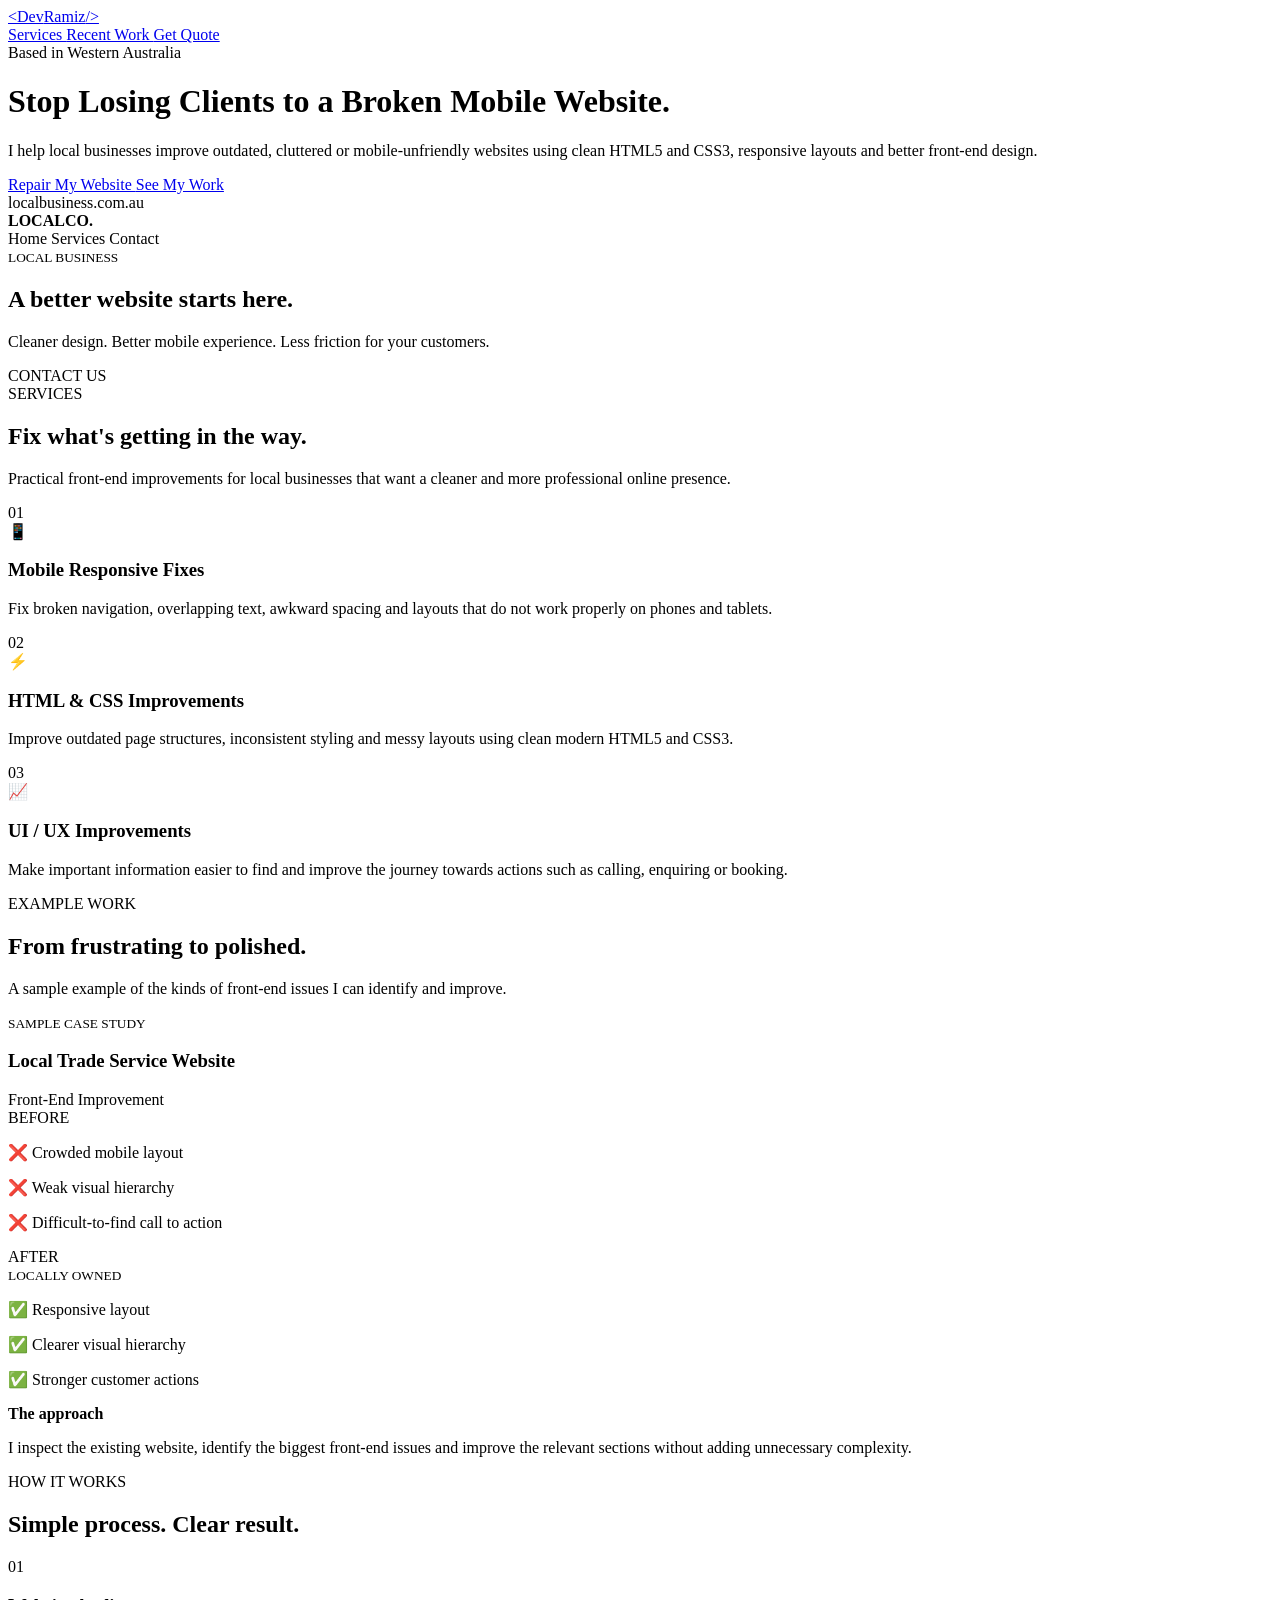
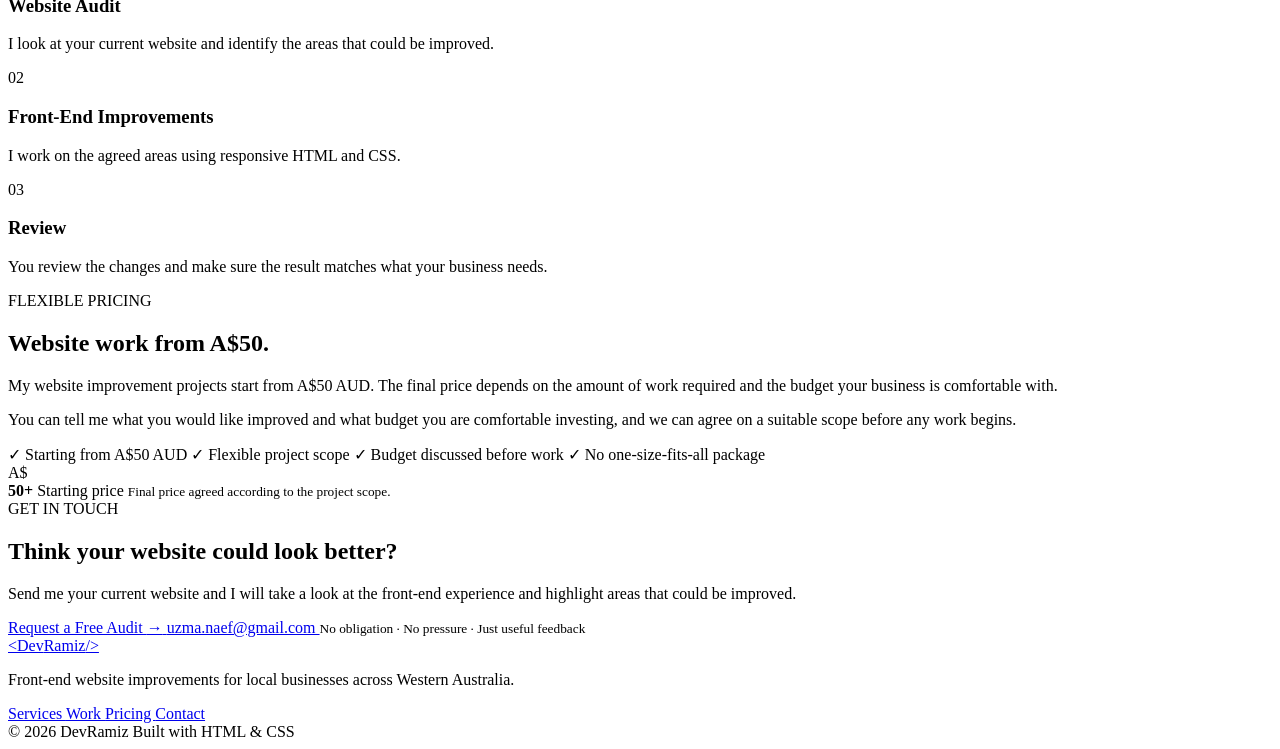
==== index.html @ 93f46e1c "Rename index.html.html to index.html" ====
<!DOCTYPE html>
<html lang="en">
<head>
    <meta charset="UTF-8">
    <meta name="viewport" content="width=device-width, initial-scale=1.0">

    <meta
        name="description"
        content="DevRamiz provides front-end website improvements for local businesses across Western Australia, including mobile responsiveness, HTML and CSS improvements, and UI/UX upgrades."
    >

    <meta name="theme-color" content="#0b0f19">

    <title>DevRamiz | Front-End Web Design & Website Optimisation</title>

    <link rel="stylesheet" href="style.css">
</head>

<body>

    <!-- Navigation -->
    <nav class="navbar">
        <div class="nav-container">

            <a href="#" class="nav-logo">
                &lt;Dev<span>Ramiz</span>/&gt;
            </a>

            <div class="nav-links">

                <a href="#services">
                    Services
                </a>

                <a href="#work">
                    Recent Work
                </a>

                <a href="#contact" class="nav-cta">
                    Get Quote
                </a>

            </div>

        </div>
    </nav>


    <!-- Hero -->
    <header class="hero">

        <div class="hero-container">

            <div class="hero-content">

                <div class="location-badge">
                    <span class="pulse-dot"></span>
                    Based in Western Australia
                </div>

                <h1>
                    Stop Losing Clients to a
                    <span>Broken Mobile Website.</span>
                </h1>

                <p>
                    I help local businesses improve outdated,
                    cluttered or mobile-unfriendly websites using
                    clean HTML5 and CSS3, responsive layouts and
                    better front-end design.
                </p>

                <div class="hero-actions">

                    <a
                        href="#contact"
                        class="btn btn-primary"
                    >
                        Repair My Website
                    </a>

                    <a
                        href="#work"
                        class="btn btn-secondary"
                    >
                        See My Work
                    </a>

                </div>

            </div>


            <!-- Browser Preview -->
            <div class="hero-visual">

                <div class="mock-browser">

                    <div class="browser-header">

                        <span class="dot red"></span>
                        <span class="dot yellow"></span>
                        <span class="dot green"></span>

                        <span class="browser-url">
                            localbusiness.com.au
                        </span>

                    </div>


                    <div class="browser-body">

                        <div class="mock-navigation">

                            <strong>
                                LOCAL<span>CO.</span>
                            </strong>

                            <div class="mock-navigation-links">

                                <span>
                                    Home
                                </span>

                                <span>
                                    Services
                                </span>

                                <span>
                                    Contact
                                </span>

                            </div>

                        </div>


                        <div class="mock-main">

                            <div class="mock-copy">

                                <small>
                                    LOCAL BUSINESS
                                </small>

                                <h2>
                                    A better website
                                    <span>starts here.</span>
                                </h2>

                                <p>
                                    Cleaner design. Better mobile
                                    experience. Less friction for
                                    your customers.
                                </p>

                                <div class="mock-button">
                                    CONTACT US
                                </div>

                            </div>


                            <div class="mock-card">

                                <div class="mock-line large"></div>
                                <div class="mock-line"></div>
                                <div class="mock-line short"></div>

                                <div class="mock-circle"></div>

                            </div>

                        </div>


                        <div class="mock-bottom-grid">

                            <div></div>
                            <div></div>
                            <div></div>

                        </div>

                    </div>

                </div>

            </div>

        </div>

    </header>


    <!-- Services -->
    <section id="services" class="services">

        <div class="section-header">

            <span class="section-label">
                SERVICES
            </span>

            <h2>
                Fix what's getting
                <span>in the way.</span>
            </h2>

            <p>
                Practical front-end improvements for local businesses
                that want a cleaner and more professional online presence.
            </p>

        </div>


        <div class="services-grid">


            <div class="service-card">

                <div class="service-number">
                    01
                </div>

                <div class="card-icon">
                    📱
                </div>

                <h3>
                    Mobile Responsive Fixes
                </h3>

                <p>
                    Fix broken navigation, overlapping text, awkward
                    spacing and layouts that do not work properly
                    on phones and tablets.
                </p>

            </div>


            <div class="service-card">

                <div class="service-number">
                    02
                </div>

                <div class="card-icon">
                    ⚡
                </div>

                <h3>
                    HTML & CSS Improvements
                </h3>

                <p>
                    Improve outdated page structures, inconsistent
                    styling and messy layouts using clean modern
                    HTML5 and CSS3.
                </p>

            </div>


            <div class="service-card">

                <div class="service-number">
                    03
                </div>

                <div class="card-icon">
                    📈
                </div>

                <h3>
                    UI / UX Improvements
                </h3>

                <p>
                    Make important information easier to find and
                    improve the journey towards actions such as
                    calling, enquiring or booking.
                </p>

            </div>

        </div>

    </section>


    <!-- Work -->
    <section id="work" class="portfolio">

        <div class="section-header">

            <span class="section-label">
                EXAMPLE WORK
            </span>

            <h2>
                From frustrating
                <span>to polished.</span>
            </h2>

            <p>
                A sample example of the kinds of front-end issues
                I can identify and improve.
            </p>

        </div>


        <div class="portfolio-container">

            <div class="case-study-card">


                <div class="case-header">

                    <div>

                        <small>
                            SAMPLE CASE STUDY
                        </small>

                        <h3>
                            Local Trade Service Website
                        </h3>

                    </div>

                    <span class="case-tag">
                        Front-End Improvement
                    </span>

                </div>


                <div class="split-view">


                    <!-- BEFORE -->

                    <div class="view-panel before-panel">

                        <div class="panel-badge bad">
                            BEFORE
                        </div>


                        <div class="fake-site before-site">

                            <div class="fake-header">

                                <div class="fake-logo"></div>

                                <div class="fake-links">
                                    <span></span>
                                    <span></span>
                                    <span></span>
                                </div>

                            </div>


                            <div class="fake-content">

                                <div class="fake-title"></div>

                                <div class="fake-title wide"></div>

                                <div class="fake-text"></div>
                                <div class="fake-text short"></div>

                                <div class="fake-button"></div>

                            </div>


                            <div class="fake-cards">

                                <div></div>
                                <div></div>
                                <div></div>

                            </div>

                        </div>


                        <div class="issue-list">

                            <p>
                                ❌ Crowded mobile layout
                            </p>

                            <p>
                                ❌ Weak visual hierarchy
                            </p>

                            <p>
                                ❌ Difficult-to-find call to action
                            </p>

                        </div>

                    </div>


                    <!-- AFTER -->

                    <div class="view-panel after-panel">

                        <div class="panel-badge good">
                            AFTER
                        </div>


                        <div class="fake-site after-site">

                            <div class="fake-header">

                                <div class="fake-logo good-logo"></div>

                                <div class="fake-links good-links">
                                    <span></span>
                                    <span></span>
                                    <span></span>
                                </div>

                            </div>


                            <div class="fake-content">

                                <small>
                                    LOCALLY OWNED
                                </small>

                                <div class="good-title"></div>

                                <div class="good-title small"></div>

                                <div class="fake-text"></div>
                                <div class="fake-text short"></div>

                                <div class="fake-button good-button"></div>

                            </div>


                            <div class="fake-cards">

                                <div class="good-card"></div>
                                <div class="good-card"></div>
                                <div class="good-card"></div>

                            </div>

                        </div>


                        <div class="issue-list">

                            <p>
                                ✅ Responsive layout
                            </p>

                            <p>
                                ✅ Clearer visual hierarchy
                            </p>

                            <p>
                                ✅ Stronger customer actions
                            </p>

                        </div>

                    </div>

                </div>


                <div class="case-footer">

                    <strong>
                        The approach
                    </strong>

                    <p>
                        I inspect the existing website, identify
                        the biggest front-end issues and improve
                        the relevant sections without adding
                        unnecessary complexity.
                    </p>

                </div>

            </div>

        </div>

    </section>


    <!-- Process -->
    <section id="process" class="process">

        <div class="section-header">

            <span class="section-label">
                HOW IT WORKS
            </span>

            <h2>
                Simple process.
                <span>Clear result.</span>
            </h2>

        </div>


        <div class="process-grid">

            <div class="process-card">

                <span>
                    01
                </span>

                <h3>
                    Website Audit
                </h3>

                <p>
                    I look at your current website and identify
                    the areas that could be improved.
                </p>

            </div>


            <div class="process-card">

                <span>
                    02
                </span>

                <h3>
                    Front-End Improvements
                </h3>

                <p>
                    I work on the agreed areas using responsive
                    HTML and CSS.
                </p>

            </div>


            <div class="process-card">

                <span>
                    03
                </span>

                <h3>
                    Review
                </h3>

                <p>
                    You review the changes and make sure the result
                    matches what your business needs.
                </p>

            </div>

        </div>

    </section>


    <!-- Pricing -->
    <section id="pricing" class="pricing">

        <div class="pricing-card">

            <div class="pricing-content">

                <span class="section-label">
                    FLEXIBLE PRICING
                </span>

                <h2>
                    Website work
                    <span>from A$50.</span>
                </h2>

                <p>
                    My website improvement projects start from
                    A$50 AUD. The final price depends on the amount
                    of work required and the budget your business
                    is comfortable with.
                </p>

                <p>
                    You can tell me what you would like improved
                    and what budget you are comfortable investing,
                    and we can agree on a suitable scope before
                    any work begins.
                </p>


                <div class="pricing-points">

                    <span>
                        ✓ Starting from A$50 AUD
                    </span>

                    <span>
                        ✓ Flexible project scope
                    </span>

                    <span>
                        ✓ Budget discussed before work
                    </span>

                    <span>
                        ✓ No one-size-fits-all package
                    </span>

                </div>

            </div>


            <div class="pricing-side">

                <div class="price-symbol">
                    A$
                </div>

                <strong>
                    50+
                </strong>

                <span>
                    Starting price
                </span>

                <small>
                    Final price agreed according
                    to the project scope.
                </small>

            </div>

        </div>

    </section>


    <!-- Contact -->
    <section id="contact" class="contact">

        <div class="contact-card">

            <div class="contact-content">

                <span class="section-label">
                    GET IN TOUCH
                </span>

                <h2>
                    Think your website
                    <span>could look better?</span>
                </h2>

                <p>
                    Send me your current website and I will take
                    a look at the front-end experience and highlight
                    areas that could be improved.
                </p>


                <a
                    href="mailto:uzma.naef@gmail.com?subject=Website%20Audit%20Request"
                    class="btn btn-primary"
                >
                    Request a Free Audit
                    <span>→</span>
                </a>


                <a
                    href="mailto:uzma.naef@gmail.com"
                    class="email"
                >
                    uzma.naef@gmail.com
                </a>


                <small>
                    No obligation · No pressure · Just useful feedback
                </small>

            </div>

        </div>

    </section>


    <!-- Footer -->
    <footer>

        <div class="footer-container">

            <div>

                <a href="#" class="nav-logo">
                    &lt;Dev<span>Ramiz</span>/&gt;
                </a>

                <p>
                    Front-end website improvements for local businesses
                    across Western Australia.
                </p>

            </div>


            <div class="footer-links">

                <a href="#services">
                    Services
                </a>

                <a href="#work">
                    Work
                </a>

                <a href="#pricing">
                    Pricing
                </a>

                <a href="#contact">
                    Contact
                </a>

            </div>

        </div>


        <div class="footer-bottom">

            <span>
                © 2026 DevRamiz
            </span>

            <span>
                Built with HTML & CSS
            </span>

        </div>

    </footer>

</body>
</html>
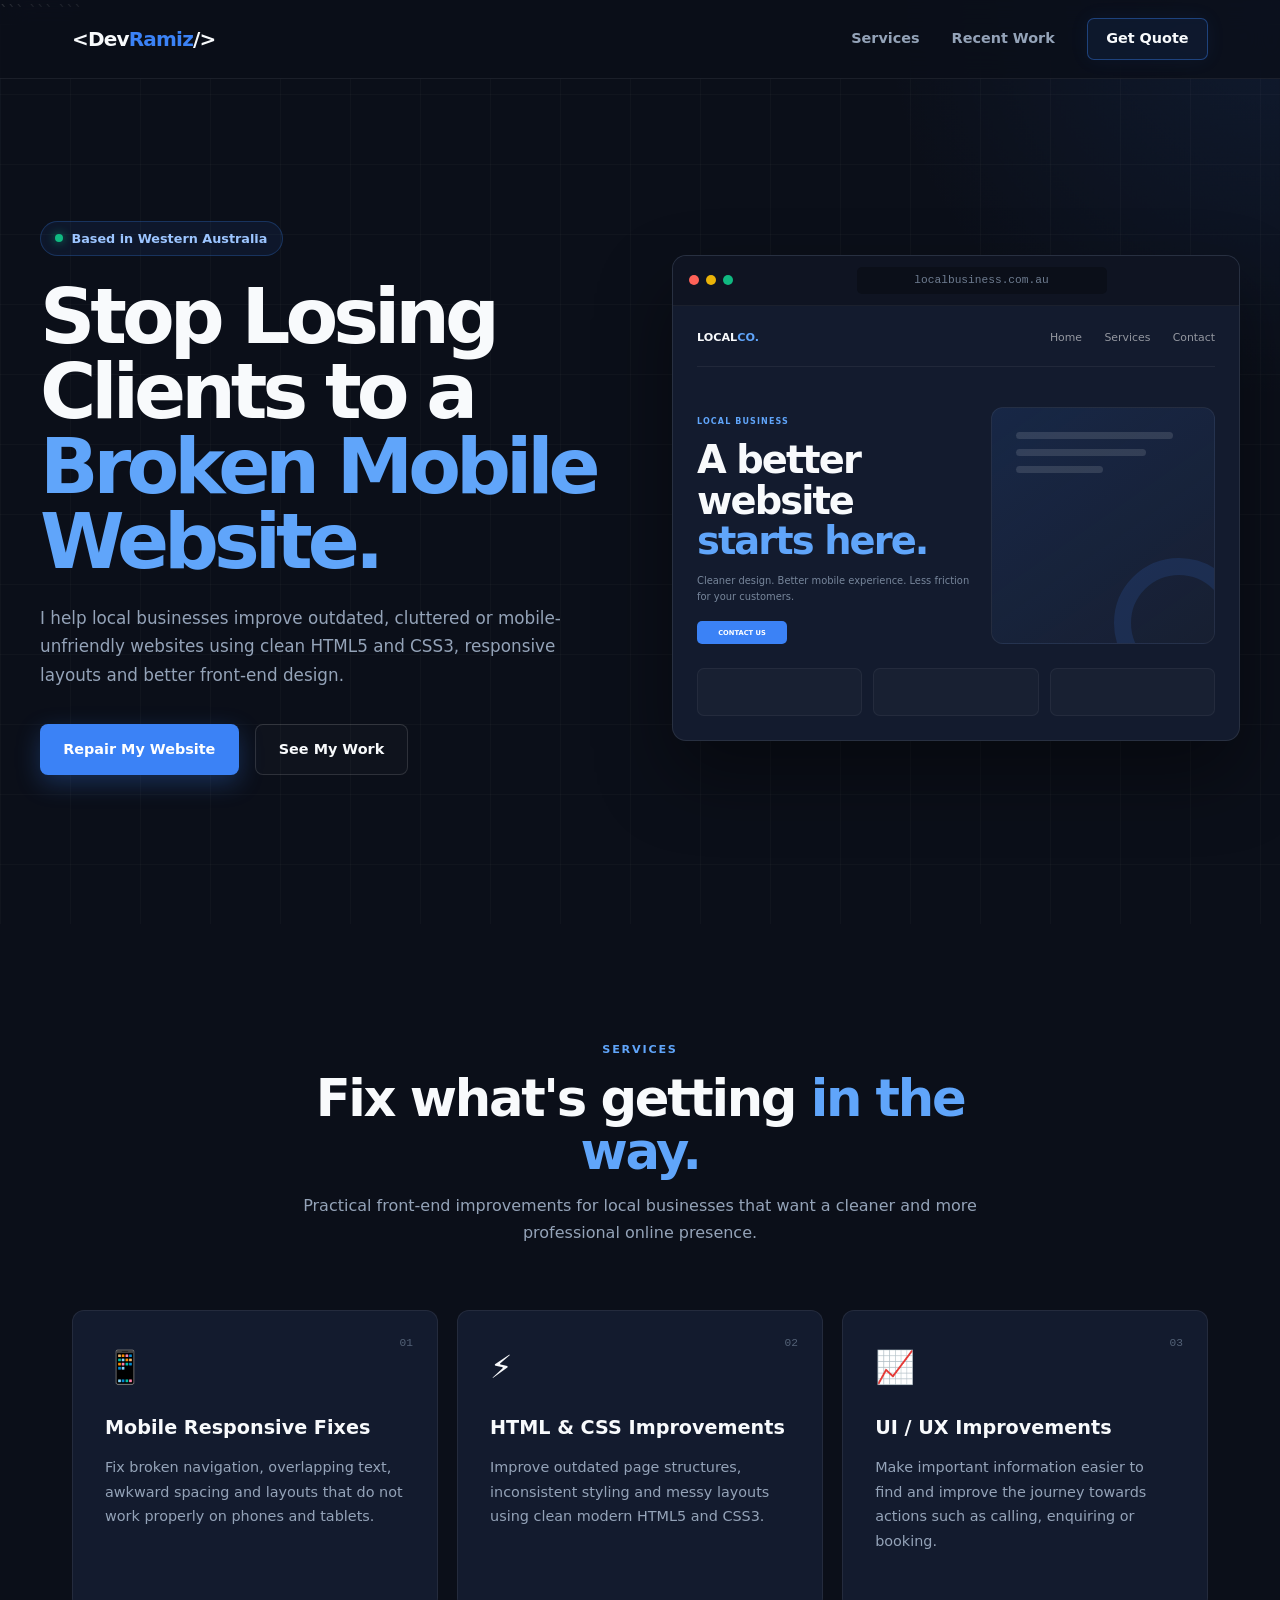
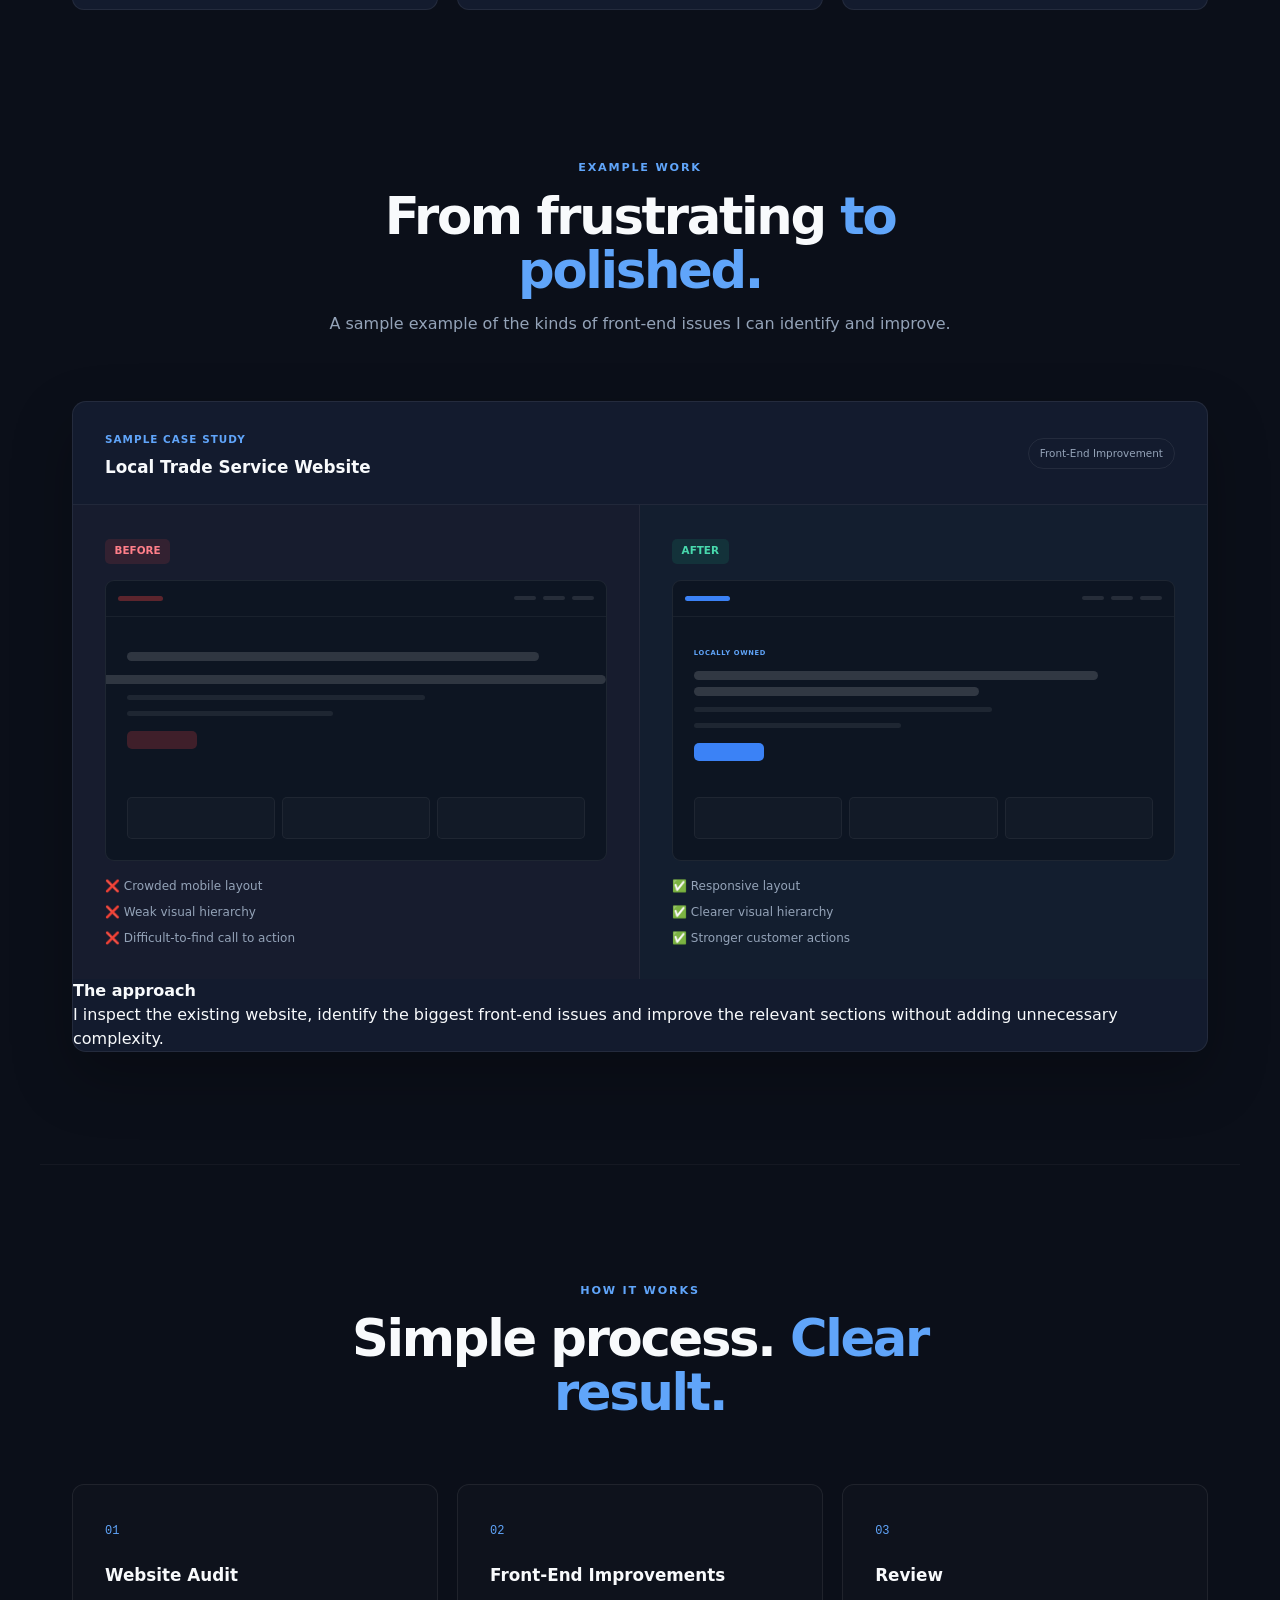
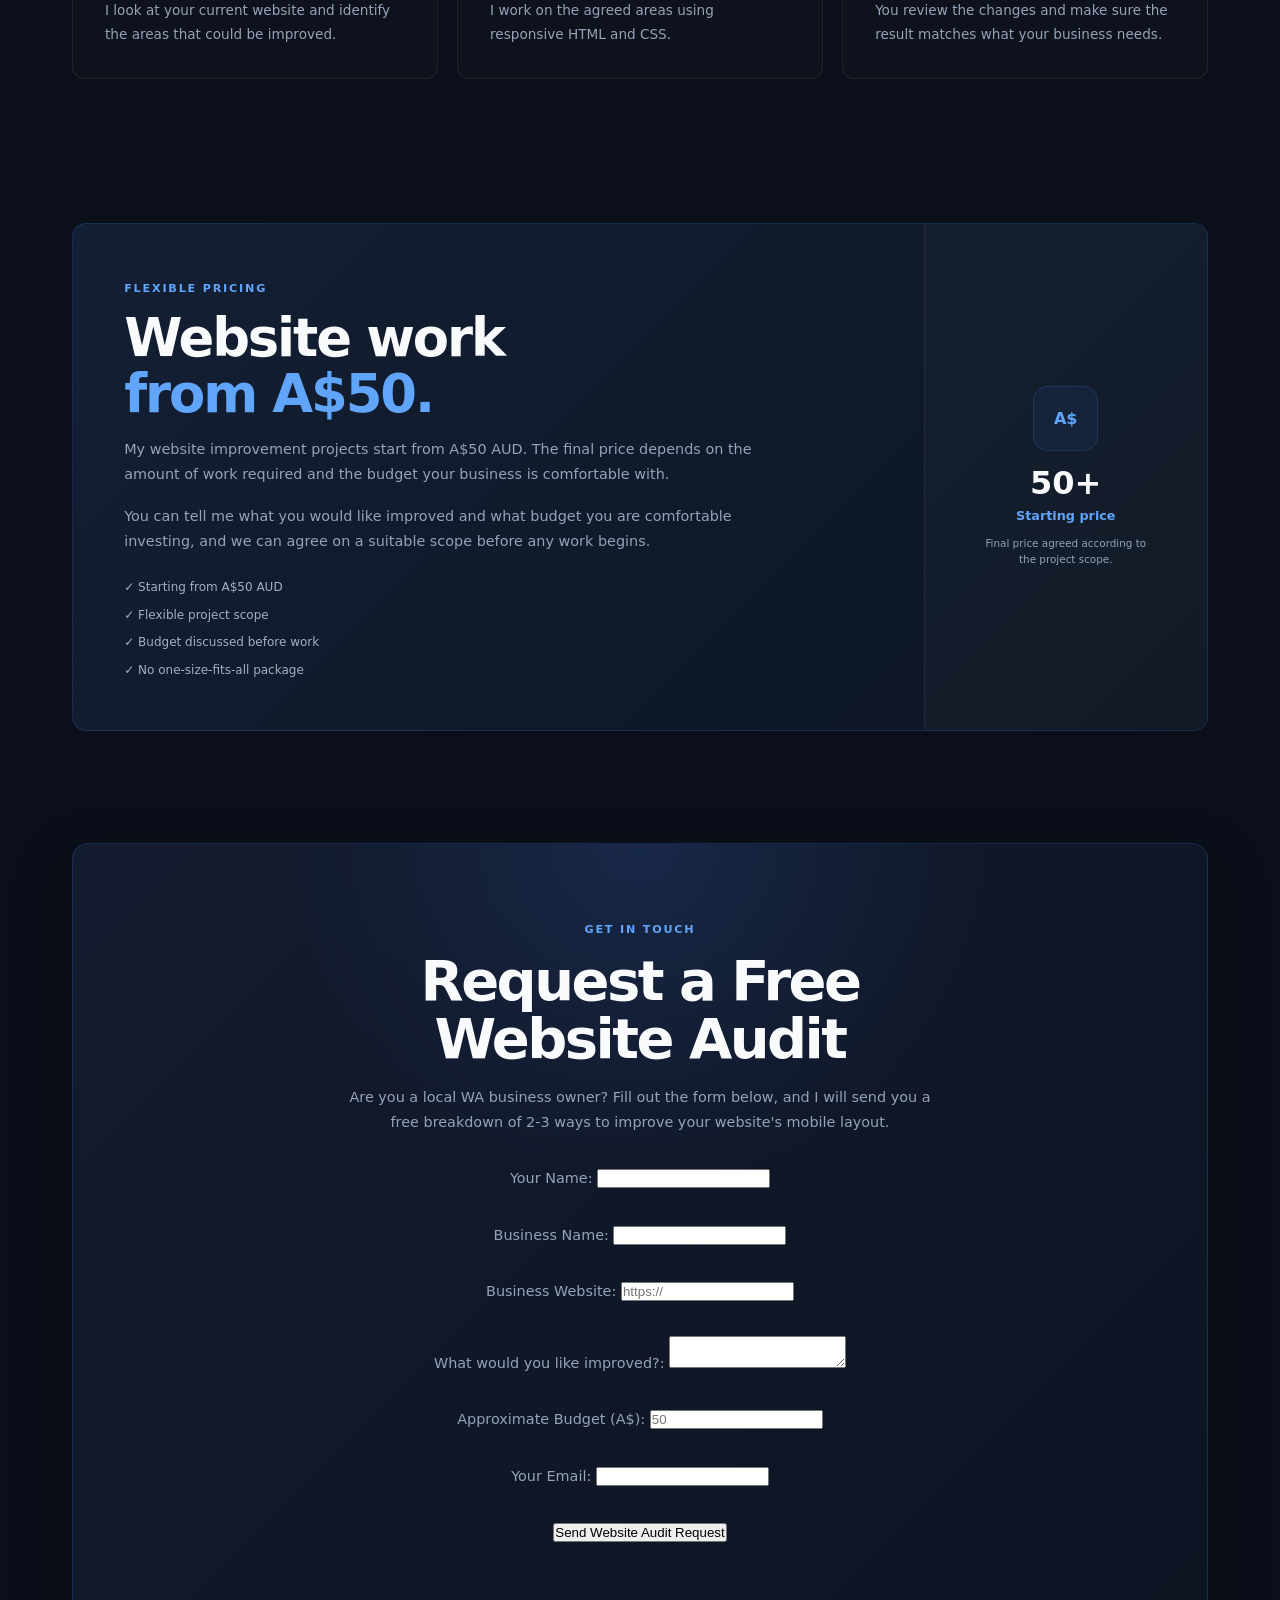
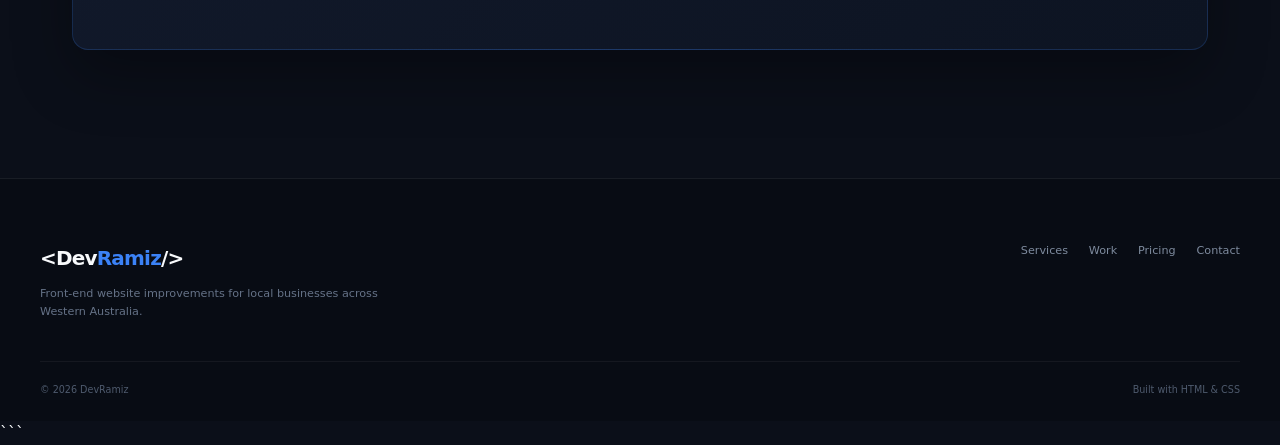
==== commit b21fbfab: "Update index.html" ====
--- a/index.html
+++ b/index.html
@@ -1,775 +1,840 @@
 <!DOCTYPE html>
+
 <html lang="en">
 <head>
     <meta charset="UTF-8">
     <meta name="viewport" content="width=device-width, initial-scale=1.0">
 
-    <meta
-        name="description"
-        content="DevRamiz provides front-end website improvements for local businesses across Western Australia, including mobile responsiveness, HTML and CSS improvements, and UI/UX upgrades."
-    >
-
-    <meta name="theme-color" content="#0b0f19">
-
-    <title>DevRamiz | Front-End Web Design & Website Optimisation</title>
-
-    <link rel="stylesheet" href="style.css">
+```
+<meta
+    name="description"
+    content="DevRamiz provides front-end website improvements for local businesses across Western Australia, including mobile responsiveness, HTML and CSS improvements, and UI/UX upgrades."
+>
+
+<meta name="theme-color" content="#0b0f19">
+
+<title>DevRamiz | Front-End Web Design & Website Optimisation</title>
+
+<link rel="stylesheet" href="style.css">
+```
+
 </head>
 
 <body>
 
-    <!-- Navigation -->
-    <nav class="navbar">
-        <div class="nav-container">
+```
+<!-- Navigation -->
+<nav class="navbar">
+    <div class="nav-container">
+
+        <a href="#" class="nav-logo">
+            &lt;Dev<span>Ramiz</span>/&gt;
+        </a>
+
+        <div class="nav-links">
+
+            <a href="#services">
+                Services
+            </a>
+
+            <a href="#work">
+                Recent Work
+            </a>
+
+            <a href="#contact" class="nav-cta">
+                Get Quote
+            </a>
+
+        </div>
+
+    </div>
+</nav>
+
+
+<!-- Hero -->
+<header class="hero">
+
+    <div class="hero-container">
+
+        <div class="hero-content">
+
+            <div class="location-badge">
+                <span class="pulse-dot"></span>
+                Based in Western Australia
+            </div>
+
+            <h1>
+                Stop Losing Clients to a
+                <span>Broken Mobile Website.</span>
+            </h1>
+
+            <p>
+                I help local businesses improve outdated,
+                cluttered or mobile-unfriendly websites using
+                clean HTML5 and CSS3, responsive layouts and
+                better front-end design.
+            </p>
+
+            <div class="hero-actions">
+
+                <a
+                    href="#contact"
+                    class="btn btn-primary"
+                >
+                    Repair My Website
+                </a>
+
+                <a
+                    href="#work"
+                    class="btn btn-secondary"
+                >
+                    See My Work
+                </a>
+
+            </div>
+
+        </div>
+
+
+        <!-- Browser Preview -->
+        <div class="hero-visual">
+
+            <div class="mock-browser">
+
+                <div class="browser-header">
+
+                    <span class="dot red"></span>
+                    <span class="dot yellow"></span>
+                    <span class="dot green"></span>
+
+                    <span class="browser-url">
+                        localbusiness.com.au
+                    </span>
+
+                </div>
+
+
+                <div class="browser-body">
+
+                    <div class="mock-navigation">
+
+                        <strong>
+                            LOCAL<span>CO.</span>
+                        </strong>
+
+                        <div class="mock-navigation-links">
+
+                            <span>
+                                Home
+                            </span>
+
+                            <span>
+                                Services
+                            </span>
+
+                            <span>
+                                Contact
+                            </span>
+
+                        </div>
+
+                    </div>
+
+
+                    <div class="mock-main">
+
+                        <div class="mock-copy">
+
+                            <small>
+                                LOCAL BUSINESS
+                            </small>
+
+                            <h2>
+                                A better website
+                                <span>starts here.</span>
+                            </h2>
+
+                            <p>
+                                Cleaner design. Better mobile
+                                experience. Less friction for
+                                your customers.
+                            </p>
+
+                            <div class="mock-button">
+                                CONTACT US
+                            </div>
+
+                        </div>
+
+
+                        <div class="mock-card">
+
+                            <div class="mock-line large"></div>
+                            <div class="mock-line"></div>
+                            <div class="mock-line short"></div>
+
+                            <div class="mock-circle"></div>
+
+                        </div>
+
+                    </div>
+
+
+                    <div class="mock-bottom-grid">
+
+                        <div></div>
+                        <div></div>
+                        <div></div>
+
+                    </div>
+
+                </div>
+
+            </div>
+
+        </div>
+
+    </div>
+
+</header>
+
+
+<!-- Services -->
+<section id="services" class="services">
+
+    <div class="section-header">
+
+        <span class="section-label">
+            SERVICES
+        </span>
+
+        <h2>
+            Fix what's getting
+            <span>in the way.</span>
+        </h2>
+
+        <p>
+            Practical front-end improvements for local businesses
+            that want a cleaner and more professional online presence.
+        </p>
+
+    </div>
+
+
+    <div class="services-grid">
+
+        <div class="service-card">
+
+            <div class="service-number">
+                01
+            </div>
+
+            <div class="card-icon">
+                📱
+            </div>
+
+            <h3>
+                Mobile Responsive Fixes
+            </h3>
+
+            <p>
+                Fix broken navigation, overlapping text, awkward
+                spacing and layouts that do not work properly
+                on phones and tablets.
+            </p>
+
+        </div>
+
+
+        <div class="service-card">
+
+            <div class="service-number">
+                02
+            </div>
+
+            <div class="card-icon">
+                ⚡
+            </div>
+
+            <h3>
+                HTML & CSS Improvements
+            </h3>
+
+            <p>
+                Improve outdated page structures, inconsistent
+                styling and messy layouts using clean modern
+                HTML5 and CSS3.
+            </p>
+
+        </div>
+
+
+        <div class="service-card">
+
+            <div class="service-number">
+                03
+            </div>
+
+            <div class="card-icon">
+                📈
+            </div>
+
+            <h3>
+                UI / UX Improvements
+            </h3>
+
+            <p>
+                Make important information easier to find and
+                improve the journey towards actions such as
+                calling, enquiring or booking.
+            </p>
+
+        </div>
+
+    </div>
+
+</section>
+
+
+<!-- Work -->
+<section id="work" class="portfolio">
+
+    <div class="section-header">
+
+        <span class="section-label">
+            EXAMPLE WORK
+        </span>
+
+        <h2>
+            From frustrating
+            <span>to polished.</span>
+        </h2>
+
+        <p>
+            A sample example of the kinds of front-end issues
+            I can identify and improve.
+        </p>
+
+    </div>
+
+
+    <div class="portfolio-container">
+
+        <div class="case-study-card">
+
+            <div class="case-header">
+
+                <div>
+
+                    <small>
+                        SAMPLE CASE STUDY
+                    </small>
+
+                    <h3>
+                        Local Trade Service Website
+                    </h3>
+
+                </div>
+
+                <span class="case-tag">
+                    Front-End Improvement
+                </span>
+
+            </div>
+
+
+            <div class="split-view">
+
+                <!-- BEFORE -->
+
+                <div class="view-panel before-panel">
+
+                    <div class="panel-badge bad">
+                        BEFORE
+                    </div>
+
+
+                    <div class="fake-site before-site">
+
+                        <div class="fake-header">
+
+                            <div class="fake-logo"></div>
+
+                            <div class="fake-links">
+                                <span></span>
+                                <span></span>
+                                <span></span>
+                            </div>
+
+                        </div>
+
+
+                        <div class="fake-content">
+
+                            <div class="fake-title"></div>
+
+                            <div class="fake-title wide"></div>
+
+                            <div class="fake-text"></div>
+                            <div class="fake-text short"></div>
+
+                            <div class="fake-button"></div>
+
+                        </div>
+
+
+                        <div class="fake-cards">
+
+                            <div></div>
+                            <div></div>
+                            <div></div>
+
+                        </div>
+
+                    </div>
+
+
+                    <div class="issue-list">
+
+                        <p>
+                            ❌ Crowded mobile layout
+                        </p>
+
+                        <p>
+                            ❌ Weak visual hierarchy
+                        </p>
+
+                        <p>
+                            ❌ Difficult-to-find call to action
+                        </p>
+
+                    </div>
+
+                </div>
+
+
+                <!-- AFTER -->
+
+                <div class="view-panel after-panel">
+
+                    <div class="panel-badge good">
+                        AFTER
+                    </div>
+
+
+                    <div class="fake-site after-site">
+
+                        <div class="fake-header">
+
+                            <div class="fake-logo good-logo"></div>
+
+                            <div class="fake-links good-links">
+                                <span></span>
+                                <span></span>
+                                <span></span>
+                            </div>
+
+                        </div>
+
+
+                        <div class="fake-content">
+
+                            <small>
+                                LOCALLY OWNED
+                            </small>
+
+                            <div class="good-title"></div>
+
+                            <div class="good-title small"></div>
+
+                            <div class="fake-text"></div>
+                            <div class="fake-text short"></div>
+
+                            <div class="fake-button good-button"></div>
+
+                        </div>
+
+
+                        <div class="fake-cards">
+
+                            <div class="good-card"></div>
+                            <div class="good-card"></div>
+                            <div class="good-card"></div>
+
+                        </div>
+
+                    </div>
+
+
+                    <div class="issue-list">
+
+                        <p>
+                            ✅ Responsive layout
+                        </p>
+
+                        <p>
+                            ✅ Clearer visual hierarchy
+                        </p>
+
+                        <p>
+                            ✅ Stronger customer actions
+                        </p>
+
+                    </div>
+
+                </div>
+
+            </div>
+
+
+            <div class="case-footer">
+
+                <strong>
+                    The approach
+                </strong>
+
+                <p>
+                    I inspect the existing website, identify
+                    the biggest front-end issues and improve
+                    the relevant sections without adding
+                    unnecessary complexity.
+                </p>
+
+            </div>
+
+        </div>
+
+    </div>
+
+</section>
+
+
+<!-- Process -->
+<section id="process" class="process">
+
+    <div class="section-header">
+
+        <span class="section-label">
+            HOW IT WORKS
+        </span>
+
+        <h2>
+            Simple process.
+            <span>Clear result.</span>
+        </h2>
+
+    </div>
+
+
+    <div class="process-grid">
+
+        <div class="process-card">
+
+            <span>
+                01
+            </span>
+
+            <h3>
+                Website Audit
+            </h3>
+
+            <p>
+                I look at your current website and identify
+                the areas that could be improved.
+            </p>
+
+        </div>
+
+
+        <div class="process-card">
+
+            <span>
+                02
+            </span>
+
+            <h3>
+                Front-End Improvements
+            </h3>
+
+            <p>
+                I work on the agreed areas using responsive
+                HTML and CSS.
+            </p>
+
+        </div>
+
+
+        <div class="process-card">
+
+            <span>
+                03
+            </span>
+
+            <h3>
+                Review
+            </h3>
+
+            <p>
+                You review the changes and make sure the result
+                matches what your business needs.
+            </p>
+
+        </div>
+
+    </div>
+
+</section>
+
+
+<!-- Pricing -->
+<section id="pricing" class="pricing">
+
+    <div class="pricing-card">
+
+        <div class="pricing-content">
+
+            <span class="section-label">
+                FLEXIBLE PRICING
+            </span>
+
+            <h2>
+                Website work
+                <span>from A$50.</span>
+            </h2>
+
+            <p>
+                My website improvement projects start from
+                A$50 AUD. The final price depends on the amount
+                of work required and the budget your business
+                is comfortable with.
+            </p>
+
+            <p>
+                You can tell me what you would like improved
+                and what budget you are comfortable investing,
+                and we can agree on a suitable scope before
+                any work begins.
+            </p>
+
+
+            <div class="pricing-points">
+
+                <span>
+                    ✓ Starting from A$50 AUD
+                </span>
+
+                <span>
+                    ✓ Flexible project scope
+                </span>
+
+                <span>
+                    ✓ Budget discussed before work
+                </span>
+
+                <span>
+                    ✓ No one-size-fits-all package
+                </span>
+
+            </div>
+
+        </div>
+
+
+        <div class="pricing-side">
+
+            <div class="price-symbol">
+                A$
+            </div>
+
+            <strong>
+                50+
+            </strong>
+
+            <span>
+                Starting price
+            </span>
+
+            <small>
+                Final price agreed according
+                to the project scope.
+            </small>
+
+        </div>
+
+    </div>
+
+</section>
+
+
+<!-- Professional Contact & Website Audit Form -->
+<section id="contact" class="contact">
+
+    <div class="contact-card">
+
+        <div class="contact-content">
+
+            <span class="section-label">
+                GET IN TOUCH
+            </span>
+
+            <h2>
+                Request a Free Website Audit
+            </h2>
+
+            <p>
+                Are you a local WA business owner? Fill out the
+                form below, and I will send you a free breakdown
+                of 2-3 ways to improve your website's mobile layout.
+            </p>
+
+
+            <form
+                name="contact"
+                method="POST"
+                data-netlify="true"
+            >
+
+                <p>
+                    <label>
+                        Your Name:
+                        <input
+                            type="text"
+                            name="name"
+                            required
+                        />
+                    </label>
+                </p>
+
+
+                <p>
+                    <label>
+                        Business Name:
+                        <input
+                            type="text"
+                            name="business_name"
+                        />
+                    </label>
+                </p>
+
+
+                <p>
+                    <label>
+                        Business Website:
+                        <input
+                            type="url"
+                            name="website"
+                            placeholder="https://"
+                        />
+                    </label>
+                </p>
+
+
+                <p>
+                    <label>
+                        What would you like improved?:
+                        <textarea
+                            name="improvements"
+                            required
+                        ></textarea>
+                    </label>
+                </p>
+
+
+                <p>
+                    <label>
+                        Approximate Budget (A$):
+                        <input
+                            type="number"
+                            name="budget"
+                            placeholder="50"
+                        />
+                    </label>
+                </p>
+
+
+                <p>
+                    <label>
+                        Your Email:
+                        <input
+                            type="email"
+                            name="email"
+                            required
+                        />
+                    </label>
+                </p>
+
+
+                <p>
+                    <button type="submit">
+                        Send Website Audit Request
+                    </button>
+                </p>
+
+            </form>
+
+        </div>
+
+    </div>
+
+</section>
+
+
+<!-- Footer -->
+<footer>
+
+    <div class="footer-container">
+
+        <div>
 
             <a href="#" class="nav-logo">
                 &lt;Dev<span>Ramiz</span>/&gt;
             </a>
 
-            <div class="nav-links">
-
-                <a href="#services">
-                    Services
-                </a>
-
-                <a href="#work">
-                    Recent Work
-                </a>
-
-                <a href="#contact" class="nav-cta">
-                    Get Quote
-                </a>
-
-            </div>
-
-        </div>
-    </nav>
-
-
-    <!-- Hero -->
-    <header class="hero">
-
-        <div class="hero-container">
-
-            <div class="hero-content">
-
-                <div class="location-badge">
-                    <span class="pulse-dot"></span>
-                    Based in Western Australia
-                </div>
-
-                <h1>
-                    Stop Losing Clients to a
-                    <span>Broken Mobile Website.</span>
-                </h1>
-
-                <p>
-                    I help local businesses improve outdated,
-                    cluttered or mobile-unfriendly websites using
-                    clean HTML5 and CSS3, responsive layouts and
-                    better front-end design.
-                </p>
-
-                <div class="hero-actions">
-
-                    <a
-                        href="#contact"
-                        class="btn btn-primary"
-                    >
-                        Repair My Website
-                    </a>
-
-                    <a
-                        href="#work"
-                        class="btn btn-secondary"
-                    >
-                        See My Work
-                    </a>
-
-                </div>
-
-            </div>
-
-
-            <!-- Browser Preview -->
-            <div class="hero-visual">
-
-                <div class="mock-browser">
-
-                    <div class="browser-header">
-
-                        <span class="dot red"></span>
-                        <span class="dot yellow"></span>
-                        <span class="dot green"></span>
-
-                        <span class="browser-url">
-                            localbusiness.com.au
-                        </span>
-
-                    </div>
-
-
-                    <div class="browser-body">
-
-                        <div class="mock-navigation">
-
-                            <strong>
-                                LOCAL<span>CO.</span>
-                            </strong>
-
-                            <div class="mock-navigation-links">
-
-                                <span>
-                                    Home
-                                </span>
-
-                                <span>
-                                    Services
-                                </span>
-
-                                <span>
-                                    Contact
-                                </span>
-
-                            </div>
-
-                        </div>
-
-
-                        <div class="mock-main">
-
-                            <div class="mock-copy">
-
-                                <small>
-                                    LOCAL BUSINESS
-                                </small>
-
-                                <h2>
-                                    A better website
-                                    <span>starts here.</span>
-                                </h2>
-
-                                <p>
-                                    Cleaner design. Better mobile
-                                    experience. Less friction for
-                                    your customers.
-                                </p>
-
-                                <div class="mock-button">
-                                    CONTACT US
-                                </div>
-
-                            </div>
-
-
-                            <div class="mock-card">
-
-                                <div class="mock-line large"></div>
-                                <div class="mock-line"></div>
-                                <div class="mock-line short"></div>
-
-                                <div class="mock-circle"></div>
-
-                            </div>
-
-                        </div>
-
-
-                        <div class="mock-bottom-grid">
-
-                            <div></div>
-                            <div></div>
-                            <div></div>
-
-                        </div>
-
-                    </div>
-
-                </div>
-
-            </div>
-
-        </div>
-
-    </header>
-
-
-    <!-- Services -->
-    <section id="services" class="services">
-
-        <div class="section-header">
-
-            <span class="section-label">
-                SERVICES
-            </span>
-
-            <h2>
-                Fix what's getting
-                <span>in the way.</span>
-            </h2>
-
-            <p>
-                Practical front-end improvements for local businesses
-                that want a cleaner and more professional online presence.
-            </p>
-
-        </div>
-
-
-        <div class="services-grid">
-
-
-            <div class="service-card">
-
-                <div class="service-number">
-                    01
-                </div>
-
-                <div class="card-icon">
-                    📱
-                </div>
-
-                <h3>
-                    Mobile Responsive Fixes
-                </h3>
-
-                <p>
-                    Fix broken navigation, overlapping text, awkward
-                    spacing and layouts that do not work properly
-                    on phones and tablets.
-                </p>
-
-            </div>
-
-
-            <div class="service-card">
-
-                <div class="service-number">
-                    02
-                </div>
-
-                <div class="card-icon">
-                    ⚡
-                </div>
-
-                <h3>
-                    HTML & CSS Improvements
-                </h3>
-
-                <p>
-                    Improve outdated page structures, inconsistent
-                    styling and messy layouts using clean modern
-                    HTML5 and CSS3.
-                </p>
-
-            </div>
-
-
-            <div class="service-card">
-
-                <div class="service-number">
-                    03
-                </div>
-
-                <div class="card-icon">
-                    📈
-                </div>
-
-                <h3>
-                    UI / UX Improvements
-                </h3>
-
-                <p>
-                    Make important information easier to find and
-                    improve the journey towards actions such as
-                    calling, enquiring or booking.
-                </p>
-
-            </div>
-
-        </div>
-
-    </section>
-
-
-    <!-- Work -->
-    <section id="work" class="portfolio">
-
-        <div class="section-header">
-
-            <span class="section-label">
-                EXAMPLE WORK
-            </span>
-
-            <h2>
-                From frustrating
-                <span>to polished.</span>
-            </h2>
-
-            <p>
-                A sample example of the kinds of front-end issues
-                I can identify and improve.
-            </p>
-
-        </div>
-
-
-        <div class="portfolio-container">
-
-            <div class="case-study-card">
-
-
-                <div class="case-header">
-
-                    <div>
-
-                        <small>
-                            SAMPLE CASE STUDY
-                        </small>
-
-                        <h3>
-                            Local Trade Service Website
-                        </h3>
-
-                    </div>
-
-                    <span class="case-tag">
-                        Front-End Improvement
-                    </span>
-
-                </div>
-
-
-                <div class="split-view">
-
-
-                    <!-- BEFORE -->
-
-                    <div class="view-panel before-panel">
-
-                        <div class="panel-badge bad">
-                            BEFORE
-                        </div>
-
-
-                        <div class="fake-site before-site">
-
-                            <div class="fake-header">
-
-                                <div class="fake-logo"></div>
-
-                                <div class="fake-links">
-                                    <span></span>
-                                    <span></span>
-                                    <span></span>
-                                </div>
-
-                            </div>
-
-
-                            <div class="fake-content">
-
-                                <div class="fake-title"></div>
-
-                                <div class="fake-title wide"></div>
-
-                                <div class="fake-text"></div>
-                                <div class="fake-text short"></div>
-
-                                <div class="fake-button"></div>
-
-                            </div>
-
-
-                            <div class="fake-cards">
-
-                                <div></div>
-                                <div></div>
-                                <div></div>
-
-                            </div>
-
-                        </div>
-
-
-                        <div class="issue-list">
-
-                            <p>
-                                ❌ Crowded mobile layout
-                            </p>
-
-                            <p>
-                                ❌ Weak visual hierarchy
-                            </p>
-
-                            <p>
-                                ❌ Difficult-to-find call to action
-                            </p>
-
-                        </div>
-
-                    </div>
-
-
-                    <!-- AFTER -->
-
-                    <div class="view-panel after-panel">
-
-                        <div class="panel-badge good">
-                            AFTER
-                        </div>
-
-
-                        <div class="fake-site after-site">
-
-                            <div class="fake-header">
-
-                                <div class="fake-logo good-logo"></div>
-
-                                <div class="fake-links good-links">
-                                    <span></span>
-                                    <span></span>
-                                    <span></span>
-                                </div>
-
-                            </div>
-
-
-                            <div class="fake-content">
-
-                                <small>
-                                    LOCALLY OWNED
-                                </small>
-
-                                <div class="good-title"></div>
-
-                                <div class="good-title small"></div>
-
-                                <div class="fake-text"></div>
-                                <div class="fake-text short"></div>
-
-                                <div class="fake-button good-button"></div>
-
-                            </div>
-
-
-                            <div class="fake-cards">
-
-                                <div class="good-card"></div>
-                                <div class="good-card"></div>
-                                <div class="good-card"></div>
-
-                            </div>
-
-                        </div>
-
-
-                        <div class="issue-list">
-
-                            <p>
-                                ✅ Responsive layout
-                            </p>
-
-                            <p>
-                                ✅ Clearer visual hierarchy
-                            </p>
-
-                            <p>
-                                ✅ Stronger customer actions
-                            </p>
-
-                        </div>
-
-                    </div>
-
-                </div>
-
-
-                <div class="case-footer">
-
-                    <strong>
-                        The approach
-                    </strong>
-
-                    <p>
-                        I inspect the existing website, identify
-                        the biggest front-end issues and improve
-                        the relevant sections without adding
-                        unnecessary complexity.
-                    </p>
-
-                </div>
-
-            </div>
-
-        </div>
-
-    </section>
-
-
-    <!-- Process -->
-    <section id="process" class="process">
-
-        <div class="section-header">
-
-            <span class="section-label">
-                HOW IT WORKS
-            </span>
-
-            <h2>
-                Simple process.
-                <span>Clear result.</span>
-            </h2>
-
-        </div>
-
-
-        <div class="process-grid">
-
-            <div class="process-card">
-
-                <span>
-                    01
-                </span>
-
-                <h3>
-                    Website Audit
-                </h3>
-
-                <p>
-                    I look at your current website and identify
-                    the areas that could be improved.
-                </p>
-
-            </div>
-
-
-            <div class="process-card">
-
-                <span>
-                    02
-                </span>
-
-                <h3>
-                    Front-End Improvements
-                </h3>
-
-                <p>
-                    I work on the agreed areas using responsive
-                    HTML and CSS.
-                </p>
-
-            </div>
-
-
-            <div class="process-card">
-
-                <span>
-                    03
-                </span>
-
-                <h3>
-                    Review
-                </h3>
-
-                <p>
-                    You review the changes and make sure the result
-                    matches what your business needs.
-                </p>
-
-            </div>
-
-        </div>
-
-    </section>
-
-
-    <!-- Pricing -->
-    <section id="pricing" class="pricing">
-
-        <div class="pricing-card">
-
-            <div class="pricing-content">
-
-                <span class="section-label">
-                    FLEXIBLE PRICING
-                </span>
-
-                <h2>
-                    Website work
-                    <span>from A$50.</span>
-                </h2>
-
-                <p>
-                    My website improvement projects start from
-                    A$50 AUD. The final price depends on the amount
-                    of work required and the budget your business
-                    is comfortable with.
-                </p>
-
-                <p>
-                    You can tell me what you would like improved
-                    and what budget you are comfortable investing,
-                    and we can agree on a suitable scope before
-                    any work begins.
-                </p>
-
-
-                <div class="pricing-points">
-
-                    <span>
-                        ✓ Starting from A$50 AUD
-                    </span>
-
-                    <span>
-                        ✓ Flexible project scope
-                    </span>
-
-                    <span>
-                        ✓ Budget discussed before work
-                    </span>
-
-                    <span>
-                        ✓ No one-size-fits-all package
-                    </span>
-
-                </div>
-
-            </div>
-
-
-            <div class="pricing-side">
-
-                <div class="price-symbol">
-                    A$
-                </div>
-
-                <strong>
-                    50+
-                </strong>
-
-                <span>
-                    Starting price
-                </span>
-
-                <small>
-                    Final price agreed according
-                    to the project scope.
-                </small>
-
-            </div>
-
-        </div>
-
-    </section>
-
-
-    <!-- Contact -->
-    <section id="contact" class="contact">
-
-        <div class="contact-card">
-
-            <div class="contact-content">
-
-                <span class="section-label">
-                    GET IN TOUCH
-                </span>
-
-                <h2>
-                    Think your website
-                    <span>could look better?</span>
-                </h2>
-
-                <p>
-                    Send me your current website and I will take
-                    a look at the front-end experience and highlight
-                    areas that could be improved.
-                </p>
-
-
-                <a
-                    href="mailto:uzma.naef@gmail.com?subject=Website%20Audit%20Request"
-                    class="btn btn-primary"
-                >
-                    Request a Free Audit
-                    <span>→</span>
-                </a>
-
-
-                <a
-                    href="mailto:uzma.naef@gmail.com"
-                    class="email"
-                >
-                    uzma.naef@gmail.com
-                </a>
-
-
-                <small>
-                    No obligation · No pressure · Just useful feedback
-                </small>
-
-            </div>
-
-        </div>
-
-    </section>
-
-
-    <!-- Footer -->
-    <footer>
-
-        <div class="footer-container">
-
-            <div>
-
-                <a href="#" class="nav-logo">
-                    &lt;Dev<span>Ramiz</span>/&gt;
-                </a>
-
-                <p>
-                    Front-end website improvements for local businesses
-                    across Western Australia.
-                </p>
-
-            </div>
-
-
-            <div class="footer-links">
-
-                <a href="#services">
-                    Services
-                </a>
-
-                <a href="#work">
-                    Work
-                </a>
-
-                <a href="#pricing">
-                    Pricing
-                </a>
-
-                <a href="#contact">
-                    Contact
-                </a>
-
-            </div>
-
-        </div>
-
-
-        <div class="footer-bottom">
-
-            <span>
-                © 2026 DevRamiz
-            </span>
-
-            <span>
-                Built with HTML & CSS
-            </span>
-
-        </div>
-
-    </footer>
+            <p>
+                Front-end website improvements for local businesses
+                across Western Australia.
+            </p>
+
+        </div>
+
+
+        <div class="footer-links">
+
+            <a href="#services">
+                Services
+            </a>
+
+            <a href="#work">
+                Work
+            </a>
+
+            <a href="#pricing">
+                Pricing
+            </a>
+
+            <a href="#contact">
+                Contact
+            </a>
+
+        </div>
+
+    </div>
+
+
+    <div class="footer-bottom">
+
+        <span>
+            © 2026 DevRamiz
+        </span>
+
+        <span>
+            Built with HTML & CSS
+        </span>
+
+    </div>
+
+</footer>
+```
 
 </body>
 </html>
--- a/style.css
+++ b/style.css
@@ -0,0 +1,2640 @@
+/* =====================================================
+   DEVRAMIZ
+   PREMIUM DARK FRONT-END WEBSITE
+===================================================== */
+
+:root {
+
+    --bg-dark: #0b0f19;
+    --bg-surface: #131b2e;
+    --bg-surface-light: #182238;
+
+    --accent: #3b82f6;
+    --accent-light: #60a5fa;
+    --accent-glow: rgba(59,130,246,0.20);
+
+    --text-main: #f8fafc;
+    --text-sub: #94a3b8;
+
+    --success: #10b981;
+    --danger: #ef4444;
+    --yellow: #eab308;
+
+    --border: rgba(255,255,255,0.07);
+
+    --max-width: 1200px;
+}
+
+
+/* =====================================================
+   RESET
+===================================================== */
+
+* {
+    margin: 0;
+    padding: 0;
+    box-sizing: border-box;
+}
+
+
+html {
+    scroll-behavior: smooth;
+    background: var(--bg-dark);
+    color: var(--text-main);
+}
+
+
+body {
+
+    min-width: 320px;
+
+    font-family:
+        system-ui,
+        -apple-system,
+        BlinkMacSystemFont,
+        "Segoe UI",
+        Roboto,
+        Arial,
+        sans-serif;
+
+    background:
+        radial-gradient(
+            circle at top right,
+            rgba(59,130,246,0.10),
+            transparent 400px
+        ),
+        var(--bg-dark);
+
+    color: var(--text-main);
+
+    line-height: 1.5;
+
+    -webkit-font-smoothing: antialiased;
+}
+
+
+a {
+    color: inherit;
+}
+
+
+::selection {
+    background: rgba(59,130,246,0.35);
+}
+
+
+/* =====================================================
+   NAVBAR
+===================================================== */
+
+.navbar {
+
+    position: fixed;
+
+    top: 0;
+    left: 0;
+
+    width: 100%;
+
+    z-index: 1000;
+
+    background:
+        rgba(11,15,25,0.78);
+
+    backdrop-filter:
+        blur(15px);
+
+    -webkit-backdrop-filter:
+        blur(15px);
+
+    border-bottom:
+        1px solid var(--border);
+}
+
+
+.nav-container {
+
+    max-width:
+        var(--max-width);
+
+    margin:
+        0 auto;
+
+    padding:
+        1.15rem 2rem;
+
+    display:
+        flex;
+
+    align-items:
+        center;
+
+    justify-content:
+        space-between;
+}
+
+
+.nav-logo {
+
+    text-decoration:
+        none;
+
+    font-size:
+        1.25rem;
+
+    font-weight:
+        800;
+
+    letter-spacing:
+        -0.04em;
+}
+
+
+.nav-logo span {
+
+    color:
+        var(--accent);
+}
+
+
+.nav-links {
+
+    display:
+        flex;
+
+    align-items:
+        center;
+
+    gap:
+        2rem;
+}
+
+
+.nav-links a {
+
+    color:
+        var(--text-sub);
+
+    text-decoration:
+        none;
+
+    font-size:
+        0.9rem;
+
+    font-weight:
+        600;
+
+    transition:
+        color 0.2s ease;
+}
+
+
+.nav-links a:hover {
+
+    color:
+        var(--text-main);
+}
+
+
+.nav-links .nav-cta {
+
+    padding:
+        0.55rem 1.15rem;
+
+    border:
+        1px solid rgba(59,130,246,0.4);
+
+    border-radius:
+        7px;
+
+    background:
+        rgba(59,130,246,0.08);
+
+    color:
+        var(--text-main);
+
+    box-shadow:
+        0 0 20px rgba(59,130,246,0.07);
+}
+
+
+/* =====================================================
+   HERO
+===================================================== */
+
+.hero {
+
+    min-height:
+        100vh;
+
+    display:
+        flex;
+
+    align-items:
+        center;
+
+    padding:
+        8rem 2rem 5rem;
+
+    overflow:
+        hidden;
+
+    position:
+        relative;
+}
+
+
+.hero::before {
+
+    content:
+        "";
+
+    position:
+        absolute;
+
+    inset:
+        0;
+
+    background-image:
+
+        linear-gradient(
+            rgba(255,255,255,0.025) 1px,
+            transparent 1px
+        ),
+
+        linear-gradient(
+            90deg,
+            rgba(255,255,255,0.025) 1px,
+            transparent 1px
+        );
+
+    background-size:
+        70px 70px;
+
+    pointer-events:
+        none;
+
+}
+
+
+.hero-container {
+
+    max-width:
+        var(--max-width);
+
+    margin:
+        0 auto;
+
+    width:
+        100%;
+
+    display:
+        grid;
+
+    grid-template-columns:
+        1fr 1fr;
+
+    gap:
+        4rem;
+
+    align-items:
+        center;
+
+    position:
+        relative;
+
+    z-index:
+        1;
+}
+
+
+.hero-content {
+
+    max-width:
+        620px;
+}
+
+
+.location-badge {
+
+    display:
+        inline-flex;
+
+    align-items:
+        center;
+
+    gap:
+        0.5rem;
+
+    padding:
+        0.45rem 0.9rem;
+
+    margin-bottom:
+        1.4rem;
+
+    border:
+        1px solid rgba(59,130,246,0.25);
+
+    border-radius:
+        50px;
+
+    background:
+        rgba(59,130,246,0.08);
+
+    color:
+        #9cc5ff;
+
+    font-size:
+        0.8rem;
+
+    font-weight:
+        650;
+}
+
+
+.pulse-dot {
+
+    width:
+        8px;
+
+    height:
+        8px;
+
+    border-radius:
+        50%;
+
+    background:
+        var(--success);
+
+    box-shadow:
+        0 0 10px rgba(16,185,129,0.7);
+
+}
+
+
+.hero-content h1 {
+
+    margin-bottom:
+        1.5rem;
+
+    font-size:
+        clamp(
+            3.2rem,
+            6vw,
+            5.5rem
+        );
+
+    line-height:
+        0.98;
+
+    letter-spacing:
+        -0.065em;
+}
+
+
+.hero-content h1 span {
+
+    display:
+        block;
+
+    color:
+        var(--accent-light);
+}
+
+
+.hero-content > p {
+
+    max-width:
+        590px;
+
+    margin-bottom:
+        2.2rem;
+
+    color:
+        var(--text-sub);
+
+    font-size:
+        1.05rem;
+
+    line-height:
+        1.7;
+}
+
+
+.hero-actions {
+
+    display:
+        flex;
+
+    flex-wrap:
+        wrap;
+
+    gap:
+        1rem;
+}
+
+
+.btn {
+
+    display:
+        inline-flex;
+
+    align-items:
+        center;
+
+    justify-content:
+        center;
+
+    gap:
+        0.6rem;
+
+    padding:
+        0.85rem 1.45rem;
+
+    border-radius:
+        8px;
+
+    text-decoration:
+        none;
+
+    font-size:
+        0.9rem;
+
+    font-weight:
+        700;
+
+    transition:
+        all 0.2s ease;
+}
+
+
+.btn-primary {
+
+    background:
+        var(--accent);
+
+    color:
+        white;
+
+    box-shadow:
+        0 8px 25px rgba(59,130,246,0.28);
+}
+
+
+.btn-primary:hover {
+
+    transform:
+        translateY(-2px);
+
+    box-shadow:
+        0 12px 30px rgba(59,130,246,0.38);
+}
+
+
+.btn-secondary {
+
+    border:
+        1px solid rgba(255,255,255,0.13);
+
+    background:
+        rgba(255,255,255,0.02);
+
+    color:
+        var(--text-main);
+}
+
+
+.btn-secondary:hover {
+
+    background:
+        rgba(255,255,255,0.05);
+
+    border-color:
+        rgba(255,255,255,0.25);
+}
+
+
+/* =====================================================
+   HERO BROWSER
+===================================================== */
+
+.hero-visual {
+
+    width:
+        100%;
+}
+
+
+.mock-browser {
+
+    overflow:
+        hidden;
+
+    border:
+        1px solid rgba(255,255,255,0.09);
+
+    border-radius:
+        14px;
+
+    background:
+        var(--bg-surface);
+
+    box-shadow:
+        0 35px 75px rgba(0,0,0,0.4);
+}
+
+
+.browser-header {
+
+    height:
+        50px;
+
+    display:
+        flex;
+
+    align-items:
+        center;
+
+    gap:
+        7px;
+
+    padding:
+        0 1rem;
+
+    border-bottom:
+        1px solid rgba(255,255,255,0.05);
+
+    background:
+        #0f1422;
+}
+
+
+.dot {
+
+    width:
+        10px;
+
+    height:
+        10px;
+
+    border-radius:
+        50%;
+}
+
+
+.dot.red {
+    background: #ff6258;
+}
+
+
+.dot.yellow {
+    background: var(--yellow);
+}
+
+
+.dot.green {
+    background: var(--success);
+}
+
+
+.browser-url {
+
+    flex:
+        1;
+
+    max-width:
+        250px;
+
+    margin:
+        0 auto;
+
+    padding:
+        0.3rem 0.8rem;
+
+    border-radius:
+        5px;
+
+    background:
+        var(--bg-dark);
+
+    color:
+        #6e7c90;
+
+    text-align:
+        center;
+
+    font-family:
+        monospace;
+
+    font-size:
+        0.7rem;
+}
+
+
+.browser-body {
+
+    padding:
+        1.5rem;
+
+}
+
+
+.mock-navigation {
+
+    display:
+        flex;
+
+    align-items:
+        center;
+
+    justify-content:
+        space-between;
+
+    gap:
+        1.5rem;
+
+    padding:
+        0 0 1.2rem;
+
+    border-bottom:
+        1px solid rgba(255,255,255,0.06);
+
+}
+
+
+.mock-navigation > strong {
+
+    flex:
+        0 0 auto;
+
+    font-size:
+        0.7rem;
+
+    font-weight:
+        800;
+
+    white-space:
+        nowrap;
+}
+
+
+.mock-navigation > strong span {
+
+    color:
+        var(--accent-light);
+}
+
+
+.mock-navigation-links {
+
+    display:
+        flex;
+
+    align-items:
+        center;
+
+    justify-content:
+        flex-end;
+
+    gap:
+        clamp(0.7rem, 2vw, 1.4rem);
+
+    min-width:
+        0;
+}
+
+
+.mock-navigation-links span {
+
+    color:
+        rgba(255,255,255,0.55);
+
+    font-size:
+        clamp(0.55rem, 1vw, 0.68rem);
+
+    white-space:
+        nowrap;
+}
+
+
+.mock-main {
+
+    display:
+        grid;
+
+    grid-template-columns:
+        1.1fr 0.9fr;
+
+    gap:
+        1.2rem;
+
+    padding:
+        2.5rem 0 1.5rem;
+}
+
+
+.mock-copy small {
+
+    color:
+        var(--accent-light);
+
+    font-size:
+        0.5rem;
+
+    font-weight:
+        800;
+
+    letter-spacing:
+        0.14em;
+}
+
+
+.mock-copy h2 {
+
+    margin:
+        0.6rem 0 0.7rem;
+
+    font-size:
+        clamp(
+            1.5rem,
+            3vw,
+            2.5rem
+        );
+
+    line-height:
+        1.05;
+
+    letter-spacing:
+        -0.05em;
+}
+
+
+.mock-copy h2 span {
+
+    display:
+        block;
+
+    color:
+        var(--accent-light);
+}
+
+
+.mock-copy p {
+
+    margin:
+        0;
+
+    color:
+        #77869b;
+
+    font-size:
+        0.62rem;
+
+    line-height:
+        1.65;
+}
+
+
+.mock-button {
+
+    width:
+        90px;
+
+    margin-top:
+        1rem;
+
+    padding:
+        0.4rem;
+
+    border-radius:
+        5px;
+
+    background:
+        var(--accent);
+
+    color:
+        white;
+
+    font-size:
+        0.42rem;
+
+    font-weight:
+        800;
+
+    text-align:
+        center;
+}
+
+
+.mock-card {
+
+    position:
+        relative;
+
+    min-height:
+        185px;
+
+    padding:
+        1.5rem;
+
+    overflow:
+        hidden;
+
+    border:
+        1px solid rgba(255,255,255,0.06);
+
+    border-radius:
+        12px;
+
+    background:
+        linear-gradient(
+            145deg,
+            rgba(59,130,246,0.12),
+            rgba(255,255,255,0.02)
+        );
+}
+
+
+.mock-line {
+
+    width:
+        75%;
+
+    height:
+        7px;
+
+    margin-bottom:
+        10px;
+
+    border-radius:
+        50px;
+
+    background:
+        rgba(255,255,255,0.12);
+}
+
+
+.mock-line.large {
+
+    width:
+        90%;
+}
+
+
+.mock-line.short {
+
+    width:
+        50%;
+}
+
+
+.mock-circle {
+
+    position:
+        absolute;
+
+    width:
+        130px;
+
+    height:
+        130px;
+
+    right:
+        -30px;
+
+    bottom:
+        -45px;
+
+    border:
+        17px solid rgba(59,130,246,0.14);
+
+    border-radius:
+        50%;
+}
+
+
+.mock-bottom-grid {
+
+    display:
+        grid;
+
+    grid-template-columns:
+        repeat(3, 1fr);
+
+    gap:
+        0.7rem;
+}
+
+
+.mock-bottom-grid div {
+
+    height:
+        48px;
+
+    border:
+        1px solid rgba(255,255,255,0.05);
+
+    border-radius:
+        7px;
+
+    background:
+        rgba(255,255,255,0.025);
+}
+
+
+/* =====================================================
+   SECTIONS
+===================================================== */
+
+.services,
+.portfolio,
+.process,
+.pricing,
+.contact {
+
+    max-width:
+        var(--max-width);
+
+    margin:
+        0 auto;
+
+}
+
+
+.services,
+.portfolio,
+.process {
+
+    padding:
+        7rem 2rem;
+}
+
+
+.section-header {
+
+    max-width:
+        720px;
+
+    margin:
+        0 auto 4rem;
+
+    text-align:
+        center;
+}
+
+
+.section-label {
+
+    display:
+        inline-block;
+
+    margin-bottom:
+        0.8rem;
+
+    color:
+        var(--accent-light);
+
+    font-size:
+        0.7rem;
+
+    font-weight:
+        800;
+
+    letter-spacing:
+        0.16em;
+}
+
+
+.section-header h2 {
+
+    margin-bottom:
+        0.8rem;
+
+    font-size:
+        clamp(
+            2.1rem,
+            5vw,
+            3.2rem
+        );
+
+    line-height:
+        1.05;
+
+    letter-spacing:
+        -0.045em;
+}
+
+
+.section-header h2 span {
+
+    color:
+        var(--accent-light);
+}
+
+
+.section-header p {
+
+    color:
+        var(--text-sub);
+
+    line-height:
+        1.7;
+}
+
+
+/* =====================================================
+   SERVICES
+===================================================== */
+
+.services-grid {
+
+    display:
+        grid;
+
+    grid-template-columns:
+        repeat(3, 1fr);
+
+    gap:
+        1.2rem;
+}
+
+
+.service-card {
+
+    position:
+        relative;
+
+    padding:
+        2rem;
+
+    min-height:
+        300px;
+
+    border:
+        1px solid var(--border);
+
+    border-radius:
+        12px;
+
+    background:
+        var(--bg-surface);
+
+    transition:
+        transform 0.2s ease,
+        border-color 0.2s ease;
+}
+
+
+.service-card:hover {
+
+    transform:
+        translateY(-5px);
+
+    border-color:
+        rgba(59,130,246,0.3);
+}
+
+
+.service-number {
+
+    position:
+        absolute;
+
+    top:
+        1.5rem;
+
+    right:
+        1.5rem;
+
+    color:
+        #536176;
+
+    font-family:
+        monospace;
+
+    font-size:
+        0.7rem;
+}
+
+
+.card-icon {
+
+    margin-bottom:
+        1.4rem;
+
+    font-size:
+        2rem;
+}
+
+
+.service-card h3 {
+
+    margin-bottom:
+        0.8rem;
+
+    font-size:
+        1.2rem;
+
+}
+
+
+.service-card p {
+
+    color:
+        var(--text-sub);
+
+    font-size:
+        0.9rem;
+
+    line-height:
+        1.7;
+}
+
+
+/* =====================================================
+   PORTFOLIO
+===================================================== */
+
+.portfolio {
+
+    padding-top:
+        2rem;
+
+}
+
+
+.portfolio-container {
+
+    width:
+        100%;
+}
+
+
+.case-study-card {
+
+    overflow:
+        hidden;
+
+    border:
+        1px solid var(--border);
+
+    border-radius:
+        14px;
+
+    background:
+        var(--bg-surface);
+
+    box-shadow:
+        0 25px 60px rgba(0,0,0,0.25);
+}
+
+
+.case-header {
+
+    padding:
+        1.5rem 2rem;
+
+    display:
+        flex;
+
+    align-items:
+        center;
+
+    justify-content:
+        space-between;
+
+    gap:
+        1rem;
+
+    border-bottom:
+        1px solid rgba(255,255,255,0.06);
+}
+
+
+.case-header small {
+
+    color:
+        var(--accent-light);
+
+    font-size:
+        0.65rem;
+
+    font-weight:
+        800;
+
+    letter-spacing:
+        0.1em;
+}
+
+
+.case-header h3 {
+
+    margin-top:
+        0.3rem;
+
+    font-size:
+        1.05rem;
+
+}
+
+
+.case-tag {
+
+    padding:
+        0.4rem 0.7rem;
+
+    border:
+        1px solid rgba(255,255,255,0.07);
+
+    border-radius:
+        50px;
+
+    color:
+        var(--text-sub);
+
+    font-size:
+        0.65rem;
+}
+
+
+.split-view {
+
+    display:
+        grid;
+
+    grid-template-columns:
+        1fr 1fr;
+}
+
+
+.view-panel {
+
+    padding:
+        2rem;
+
+}
+
+
+.before-panel {
+
+    border-right:
+        1px solid rgba(255,255,255,0.06);
+
+    background:
+        rgba(239,68,68,0.015);
+}
+
+
+.after-panel {
+
+    background:
+        rgba(16,185,129,0.015);
+}
+
+
+.panel-badge {
+
+    display:
+        inline-block;
+
+    margin-bottom:
+        1rem;
+
+    padding:
+        0.3rem 0.6rem;
+
+    border-radius:
+        5px;
+
+    font-size:
+        0.65rem;
+
+    font-weight:
+        800;
+}
+
+
+.panel-badge.bad {
+
+    background:
+        rgba(239,68,68,0.13);
+
+    color:
+        #ff7f89;
+}
+
+
+.panel-badge.good {
+
+    background:
+        rgba(16,185,129,0.13);
+
+    color:
+        #48d9ad;
+}
+
+
+/* =====================================================
+   FAKE WEBSITE PREVIEW
+===================================================== */
+
+.fake-site {
+
+    overflow:
+        hidden;
+
+    border:
+        1px solid rgba(255,255,255,0.07);
+
+    border-radius:
+        9px;
+
+    background:
+        #0d1522;
+}
+
+
+.fake-header {
+
+    height:
+        36px;
+
+    display:
+        flex;
+
+    align-items:
+        center;
+
+    justify-content:
+        space-between;
+
+    padding:
+        0 12px;
+
+    border-bottom:
+        1px solid rgba(255,255,255,0.05);
+
+}
+
+
+.fake-logo {
+
+    width:
+        45px;
+
+    height:
+        5px;
+
+    border-radius:
+        50px;
+
+    background:
+        rgba(239,68,68,0.35);
+}
+
+
+.good-logo {
+
+    background:
+        var(--accent);
+}
+
+
+.fake-links {
+
+    display:
+        flex;
+
+    gap:
+        7px;
+}
+
+
+.fake-links span {
+
+    width:
+        22px;
+
+    height:
+        4px;
+
+    border-radius:
+        50px;
+
+    background:
+        rgba(255,255,255,0.1);
+}
+
+
+.fake-content {
+
+    min-height:
+        180px;
+
+    padding:
+        1.3rem;
+}
+
+
+.fake-content small {
+
+    color:
+        var(--accent-light);
+
+    font-size:
+        0.42rem;
+
+    font-weight:
+        800;
+
+    letter-spacing:
+        0.1em;
+}
+
+
+.fake-title,
+.good-title {
+
+    width:
+        90%;
+
+    height:
+        9px;
+
+    margin-top:
+        14px;
+
+    border-radius:
+        50px;
+
+    background:
+        rgba(255,255,255,0.14);
+}
+
+
+.fake-title.wide {
+
+    width:
+        110%;
+
+    transform:
+        translateX(-5%);
+}
+
+
+.good-title {
+
+    width:
+        88%;
+
+    margin-top:
+        9px;
+
+    background:
+        rgba(255,255,255,0.15);
+}
+
+
+.good-title.small {
+
+    width:
+        62%;
+
+    margin-top:
+        7px;
+
+}
+
+
+.fake-text {
+
+    width:
+        65%;
+
+    height:
+        5px;
+
+    margin-top:
+        11px;
+
+    border-radius:
+        50px;
+
+    background:
+        rgba(255,255,255,0.07);
+}
+
+
+.fake-text.short {
+
+    width:
+        45%;
+}
+
+
+.fake-button {
+
+    width:
+        70px;
+
+    height:
+        18px;
+
+    margin-top:
+        15px;
+
+    border-radius:
+        5px;
+
+    background:
+        rgba(239,68,68,0.22);
+}
+
+
+.good-button {
+
+    background:
+        var(--accent);
+}
+
+
+.fake-cards {
+
+    display:
+        grid;
+
+    grid-template-columns:
+        repeat(3, 1fr);
+
+    gap:
+        7px;
+
+    padding:
+        0 1.3rem 1.3rem;
+}
+
+
+.fake-cards div,
+.good-card {
+
+    height:
+        42px;
+
+    border:
+        1px solid rgba(255,255,255,0.05);
+
+    border-radius:
+        5px;
+
+    background:
+        rgba(255,255,255,0.025);
+}
+
+
+.issue-list {
+
+    display:
+        grid;
+
+    gap:
+        0.5rem;
+
+    margin-top:
+        1rem;
+}
+
+
+.issue-list p {
+
+    margin:
+        0;
+
+    color:
+        var(--text-sub);
+
+    font-size:
+        0.75rem;
+}
+
+
+/* =====================================================
+   PROCESS
+===================================================== */
+
+.process {
+
+    border-top:
+        1px solid rgba(255,255,255,0.04);
+
+}
+
+
+.process-grid {
+
+    display:
+        grid;
+
+    grid-template-columns:
+        repeat(3, 1fr);
+
+    gap:
+        1.2rem;
+}
+
+
+.process-card {
+
+    padding:
+        2rem;
+
+    border:
+        1px solid var(--border);
+
+    border-radius:
+        12px;
+
+    background:
+        rgba(255,255,255,0.015);
+}
+
+
+.process-card > span {
+
+    color:
+        var(--accent-light);
+
+    font-family:
+        monospace;
+
+    font-size:
+        0.75rem;
+
+}
+
+
+.process-card h3 {
+
+    margin:
+        1.4rem 0 0.7rem;
+
+    font-size:
+        1.05rem;
+}
+
+
+.process-card p {
+
+    margin:
+        0;
+
+    color:
+        var(--text-sub);
+
+    font-size:
+        0.85rem;
+
+    line-height:
+        1.7;
+}
+
+
+/* =====================================================
+   PRICING
+===================================================== */
+
+.pricing {
+
+    padding:
+        2rem 2rem 7rem;
+}
+
+
+.pricing-card {
+
+    display:
+        grid;
+
+    grid-template-columns:
+        1.5fr 0.5fr;
+
+    overflow:
+        hidden;
+
+    border:
+        1px solid rgba(59,130,246,0.2);
+
+    border-radius:
+        14px;
+
+    background:
+        linear-gradient(
+            135deg,
+            #131f34,
+            #0d1522
+        );
+}
+
+
+.pricing-content {
+
+    padding:
+        3.2rem;
+}
+
+
+.pricing-content h2 {
+
+    margin-bottom:
+        1rem;
+
+    font-size:
+        clamp(
+            2rem,
+            5vw,
+            3.3rem
+        );
+
+    line-height:
+        1.05;
+
+    letter-spacing:
+        -0.04em;
+}
+
+
+.pricing-content h2 span {
+
+    display:
+        block;
+
+    color:
+        var(--accent-light);
+}
+
+
+.pricing-content p {
+
+    max-width:
+        680px;
+
+    margin-bottom:
+        1rem;
+
+    color:
+        var(--text-sub);
+
+    font-size:
+        0.9rem;
+
+    line-height:
+        1.75;
+}
+
+
+.pricing-points {
+
+    display:
+        grid;
+
+    gap:
+        0.6rem;
+
+    margin-top:
+        1.5rem;
+}
+
+
+.pricing-points span {
+
+    color:
+        #a3afc0;
+
+    font-size:
+        0.75rem;
+}
+
+
+.pricing-side {
+
+    display:
+        flex;
+
+    flex-direction:
+        column;
+
+    align-items:
+        center;
+
+    justify-content:
+        center;
+
+    padding:
+        2rem;
+
+    border-left:
+        1px solid rgba(255,255,255,0.06);
+
+    background:
+        rgba(255,255,255,0.02);
+
+    text-align:
+        center;
+}
+
+
+.price-symbol {
+
+    width:
+        65px;
+
+    height:
+        65px;
+
+    display:
+        grid;
+
+    place-items:
+        center;
+
+    margin-bottom:
+        1rem;
+
+    border:
+        1px solid rgba(59,130,246,0.2);
+
+    border-radius:
+        15px;
+
+    background:
+        rgba(59,130,246,0.08);
+
+    color:
+        var(--accent-light);
+
+    font-weight:
+        800;
+}
+
+
+.pricing-side strong {
+
+    font-size:
+        2rem;
+
+    line-height:
+        1;
+}
+
+
+.pricing-side span {
+
+    margin-top:
+        0.4rem;
+
+    color:
+        var(--accent-light);
+
+    font-size:
+        0.8rem;
+
+    font-weight:
+        700;
+}
+
+
+.pricing-side small {
+
+    max-width:
+        170px;
+
+    margin-top:
+        0.7rem;
+
+    color:
+        var(--text-sub);
+
+    font-size:
+        0.65rem;
+
+    line-height:
+        1.5;
+}
+
+
+/* =====================================================
+   CONTACT
+===================================================== */
+
+.contact {
+
+    padding:
+        0 2rem 8rem;
+}
+
+
+.contact-card {
+
+    overflow:
+        hidden;
+
+    border:
+        1px solid rgba(59,130,246,0.2);
+
+    border-radius:
+        16px;
+
+    background:
+        radial-gradient(
+            circle at 50% 0%,
+            rgba(59,130,246,0.14),
+            transparent 350px
+        ),
+
+        linear-gradient(
+            135deg,
+            #131b2e,
+            #0d1422
+        );
+
+    box-shadow:
+        0 25px 60px rgba(0,0,0,0.3);
+}
+
+
+.contact-content {
+
+    max-width:
+        720px;
+
+    margin:
+        0 auto;
+
+    padding:
+        4.5rem 2rem;
+
+    text-align:
+        center;
+}
+
+
+.contact-content h2 {
+
+    margin-bottom:
+        1rem;
+
+    font-size:
+        clamp(
+            2.1rem,
+            5vw,
+            3.5rem
+        );
+
+    line-height:
+        1.05;
+
+    letter-spacing:
+        -0.045em;
+}
+
+
+.contact-content h2 span {
+
+    display:
+        block;
+
+    color:
+        var(--accent-light);
+}
+
+
+.contact-content p {
+
+    max-width:
+        600px;
+
+    margin:
+        0 auto 2rem;
+
+    color:
+        var(--text-sub);
+
+    font-size:
+        0.9rem;
+
+    line-height:
+        1.7;
+}
+
+
+.email {
+
+    display:
+        block;
+
+    margin-top:
+        1rem;
+
+    color:
+        #9eacbf;
+
+    text-decoration:
+        none;
+
+    font-size:
+        0.8rem;
+}
+
+
+.email:hover {
+
+    color:
+        white;
+}
+
+
+.contact-content > small {
+
+    display:
+        block;
+
+    margin-top:
+        1rem;
+
+    color:
+        #657287;
+
+    font-size:
+        0.65rem;
+}
+
+
+/* =====================================================
+   FOOTER
+===================================================== */
+
+footer {
+
+    padding:
+        4rem 2rem 1.5rem;
+
+    border-top:
+        1px solid var(--border);
+
+    background:
+        #080c14;
+}
+
+
+.footer-container {
+
+    max-width:
+        var(--max-width);
+
+    margin:
+        0 auto;
+
+    display:
+        flex;
+
+    align-items:
+        flex-start;
+
+    justify-content:
+        space-between;
+
+    gap:
+        2rem;
+
+    padding-bottom:
+        2.5rem;
+}
+
+
+.footer-container p {
+
+    max-width:
+        350px;
+
+    margin-top:
+        0.8rem;
+
+    color:
+        #657287;
+
+    font-size:
+        0.7rem;
+
+    line-height:
+        1.6;
+}
+
+
+.footer-links {
+
+    display:
+        flex;
+
+    flex-wrap:
+        wrap;
+
+    gap:
+        1.3rem;
+}
+
+
+.footer-links a {
+
+    color:
+        #7e8b9e;
+
+    text-decoration:
+        none;
+
+    font-size:
+        0.7rem;
+}
+
+
+.footer-links a:hover {
+
+    color:
+        var(--text-main);
+}
+
+
+.footer-bottom {
+
+    max-width:
+        var(--max-width);
+
+    margin:
+        0 auto;
+
+    padding-top:
+        1.3rem;
+
+    border-top:
+        1px solid rgba(255,255,255,0.05);
+
+    display:
+        flex;
+
+    justify-content:
+        space-between;
+
+    gap:
+        1rem;
+
+    color:
+        #4e5a6d;
+
+    font-size:
+        0.6rem;
+}
+
+
+/* =====================================================
+   TABLET
+===================================================== */
+
+@media (max-width: 991px) {
+
+    .hero-container {
+
+        grid-template-columns:
+            1fr;
+
+        gap:
+            4rem;
+
+        text-align:
+            center;
+    }
+
+
+    .hero-content {
+
+        max-width:
+            760px;
+
+        margin:
+            0 auto;
+    }
+
+
+    .hero-content > p {
+
+        margin-left:
+            auto;
+
+        margin-right:
+            auto;
+    }
+
+
+    .hero-actions {
+
+        justify-content:
+            center;
+    }
+
+
+    .hero-visual {
+
+        max-width:
+            700px;
+
+        margin:
+            0 auto;
+    }
+
+
+    .services-grid {
+
+        grid-template-columns:
+            repeat(2, 1fr);
+    }
+
+
+    .service-card:last-child {
+
+        grid-column:
+            1 / -1;
+    }
+
+
+    .process-grid {
+
+        grid-template-columns:
+            1fr;
+    }
+
+
+    .pricing-card {
+
+        grid-template-columns:
+            1fr;
+    }
+
+
+    .pricing-side {
+
+        min-height:
+            220px;
+
+        border-left:
+            none;
+
+        border-top:
+            1px solid rgba(255,255,255,0.06);
+    }
+
+}
+
+
+/* =====================================================
+   MOBILE
+===================================================== */
+
+@media (max-width: 700px) {
+
+    .nav-container {
+
+        padding:
+            1rem 1rem;
+    }
+
+
+    .nav-links {
+
+        gap:
+            0.8rem;
+    }
+
+
+    .nav-links a:not(.nav-cta) {
+
+        display:
+            none;
+    }
+
+
+    .nav-links .nav-cta {
+
+        padding:
+            0.5rem 0.8rem;
+
+        font-size:
+            0.72rem;
+    }
+
+
+    .hero {
+
+        padding:
+            8rem 1rem 4rem;
+    }
+
+
+    .hero-content h1 {
+
+        font-size:
+            clamp(
+                3rem,
+                14vw,
+                4rem
+            );
+    }
+
+
+    .hero-content > p {
+
+        font-size:
+            0.92rem;
+    }
+
+
+    .hero-actions {
+
+        flex-direction:
+            column;
+    }
+
+
+    .btn {
+
+        width:
+            100%;
+    }
+
+
+    .mock-navigation {
+
+        gap:
+            0.7rem;
+    }
+
+
+    .mock-navigation-links {
+
+        gap:
+            0.6rem;
+    }
+
+
+    .mock-navigation-links span {
+
+        font-size:
+            0.48rem;
+    }
+
+
+    .mock-main {
+
+        grid-template-columns:
+            1fr;
+    }
+
+
+    .mock-card {
+
+        min-height:
+            110px;
+    }
+
+
+    .services,
+    .portfolio,
+    .process {
+
+        padding:
+            5rem 1rem;
+    }
+
+
+    .section-header {
+
+        margin-bottom:
+            3rem;
+    }
+
+
+    .services-grid {
+
+        grid-template-columns:
+            1fr;
+    }
+
+
+    .service-card:last-child {
+
+        grid-column:
+            auto;
+    }
+
+
+    .split-view {
+
+        grid-template-columns:
+            1fr;
+    }
+
+
+    .before-panel {
+
+        border-right:
+            none;
+
+        border-bottom:
+            1px solid rgba(255,255,255,0.06);
+    }
+
+
+    .case-header {
+
+        align-items:
+            flex-start;
+
+        flex-direction:
+            column;
+
+        padding:
+            1.3rem;
+    }
+
+
+    .view-panel {
+
+        padding:
+            1.3rem;
+    }
+
+
+    .pricing {
+
+        padding:
+            1rem 1rem 5rem;
+    }
+
+
+    .pricing-content {
+
+        padding:
+            2rem 1.4rem;
+    }
+
+
+    .pricing-side {
+
+        padding:
+            2rem;
+    }
+
+
+    .contact {
+
+        padding:
+            0 1rem 5rem;
+    }
+
+
+    .contact-content {
+
+        padding:
+            3.5rem 1.3rem;
+    }
+
+
+    footer {
+
+        padding:
+            3rem 1rem 1.3rem;
+    }
+
+
+    .footer-container {
+
+        flex-direction:
+            column;
+    }
+
+
+    .footer-bottom {
+
+        align-items:
+            flex-start;
+
+        flex-direction:
+            column;
+    }
+
+}
+
+
+/* =====================================================
+   VERY SMALL PHONES
+===================================================== */
+
+@media (max-width: 430px) {
+
+    .nav-logo {
+
+        font-size:
+            1rem;
+    }
+
+
+    .nav-links .nav-cta {
+
+        font-size:
+            0.65rem;
+    }
+
+
+    .location-badge {
+
+        font-size:
+            0.67rem;
+    }
+
+
+    .hero-content h1 {
+
+        font-size:
+            2.75rem;
+    }
+
+
+    .browser-body {
+
+        padding:
+            1rem;
+    }
+
+
+    .mock-navigation-links {
+
+        display:
+            none;
+    }
+
+
+    .mock-main {
+
+        padding-top:
+            2rem;
+    }
+
+
+    .mock-bottom-grid div {
+
+        height:
+            38px;
+    }
+
+
+    .section-header h2 {
+
+        font-size:
+            2rem;
+    }
+
+
+    .pricing-content h2 {
+
+        font-size:
+            2.2rem;
+    }
+
+
+    .contact-content h2 {
+
+        font-size:
+            2.2rem;
+    }
+
+}
+
+
+/* =====================================================
+   REDUCED MOTION
+===================================================== */
+
+@media (prefers-reduced-motion: reduce) {
+
+    html {
+        scroll-behavior:
+            auto;
+    }
+
+    *,
+    *::before,
+    *::after {
+        transition:
+            none !important;
+
+        animation:
+            none !important;
+    }
+
+}
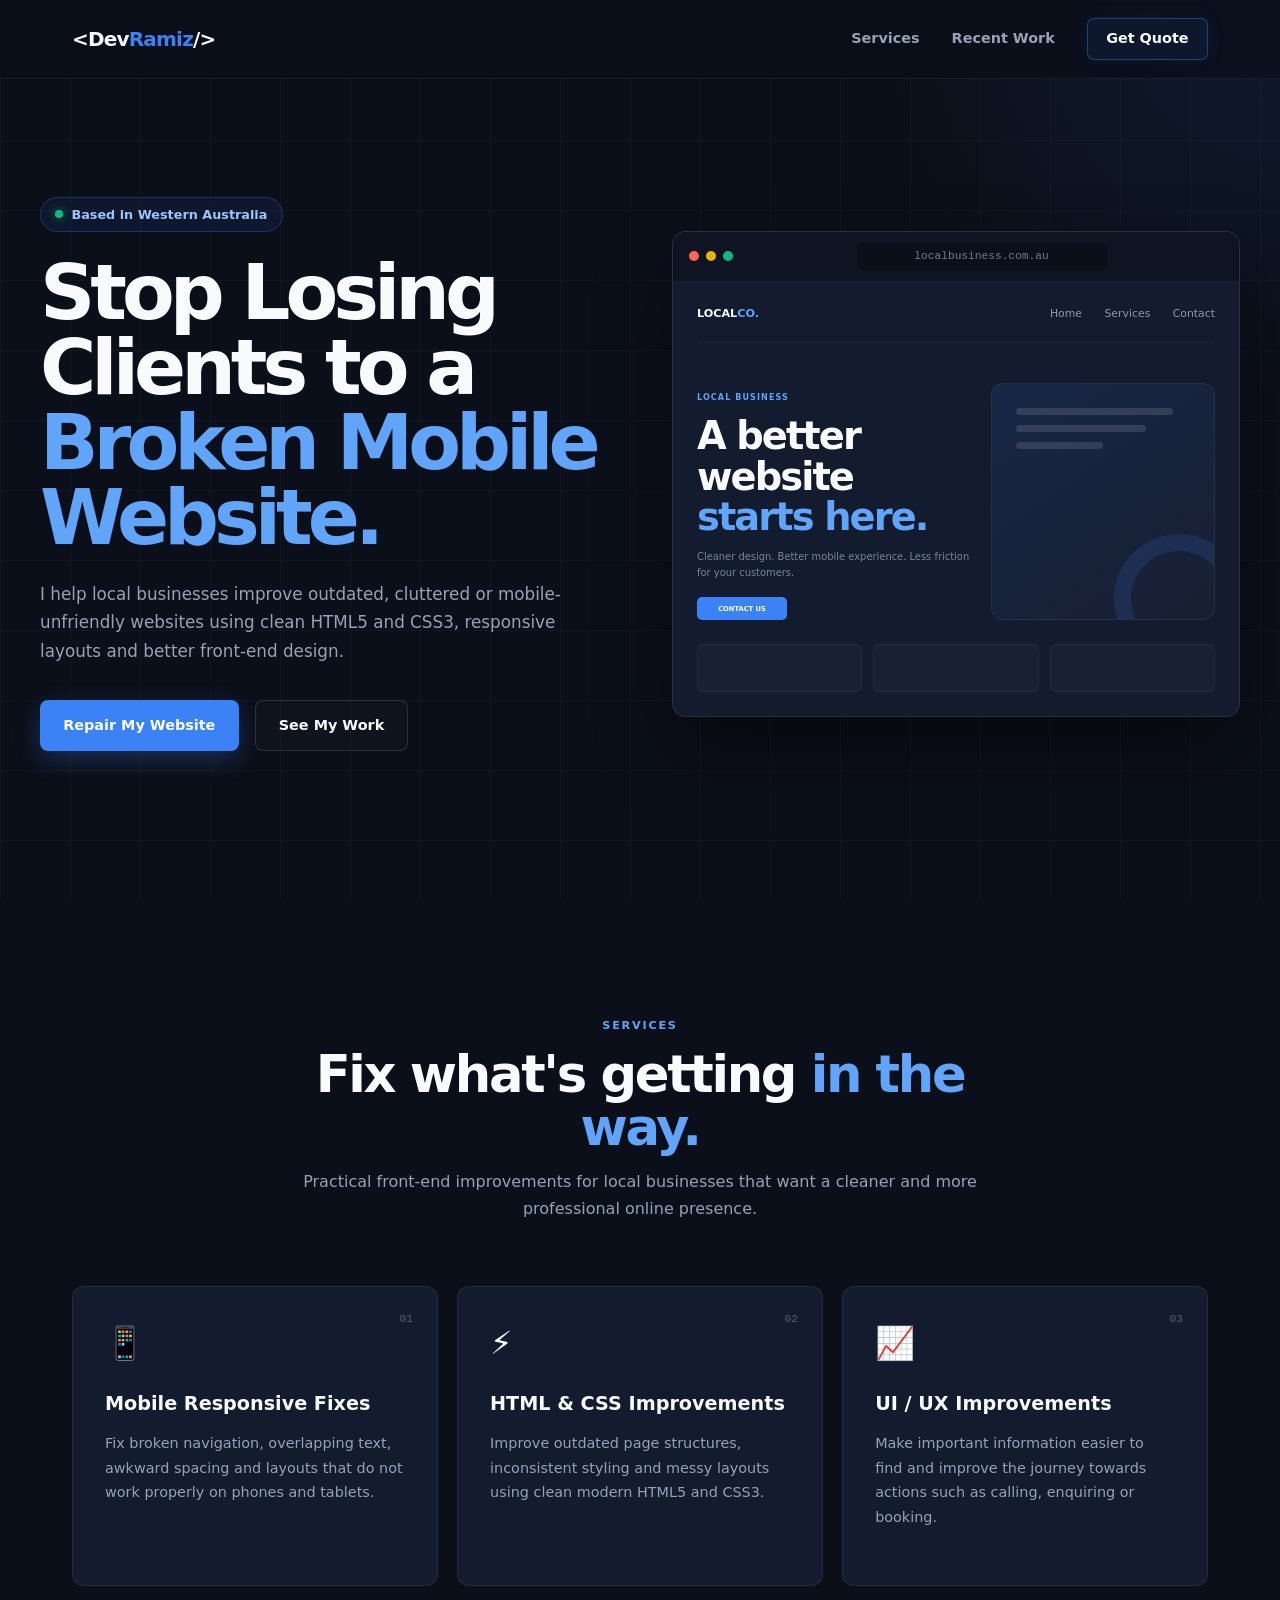
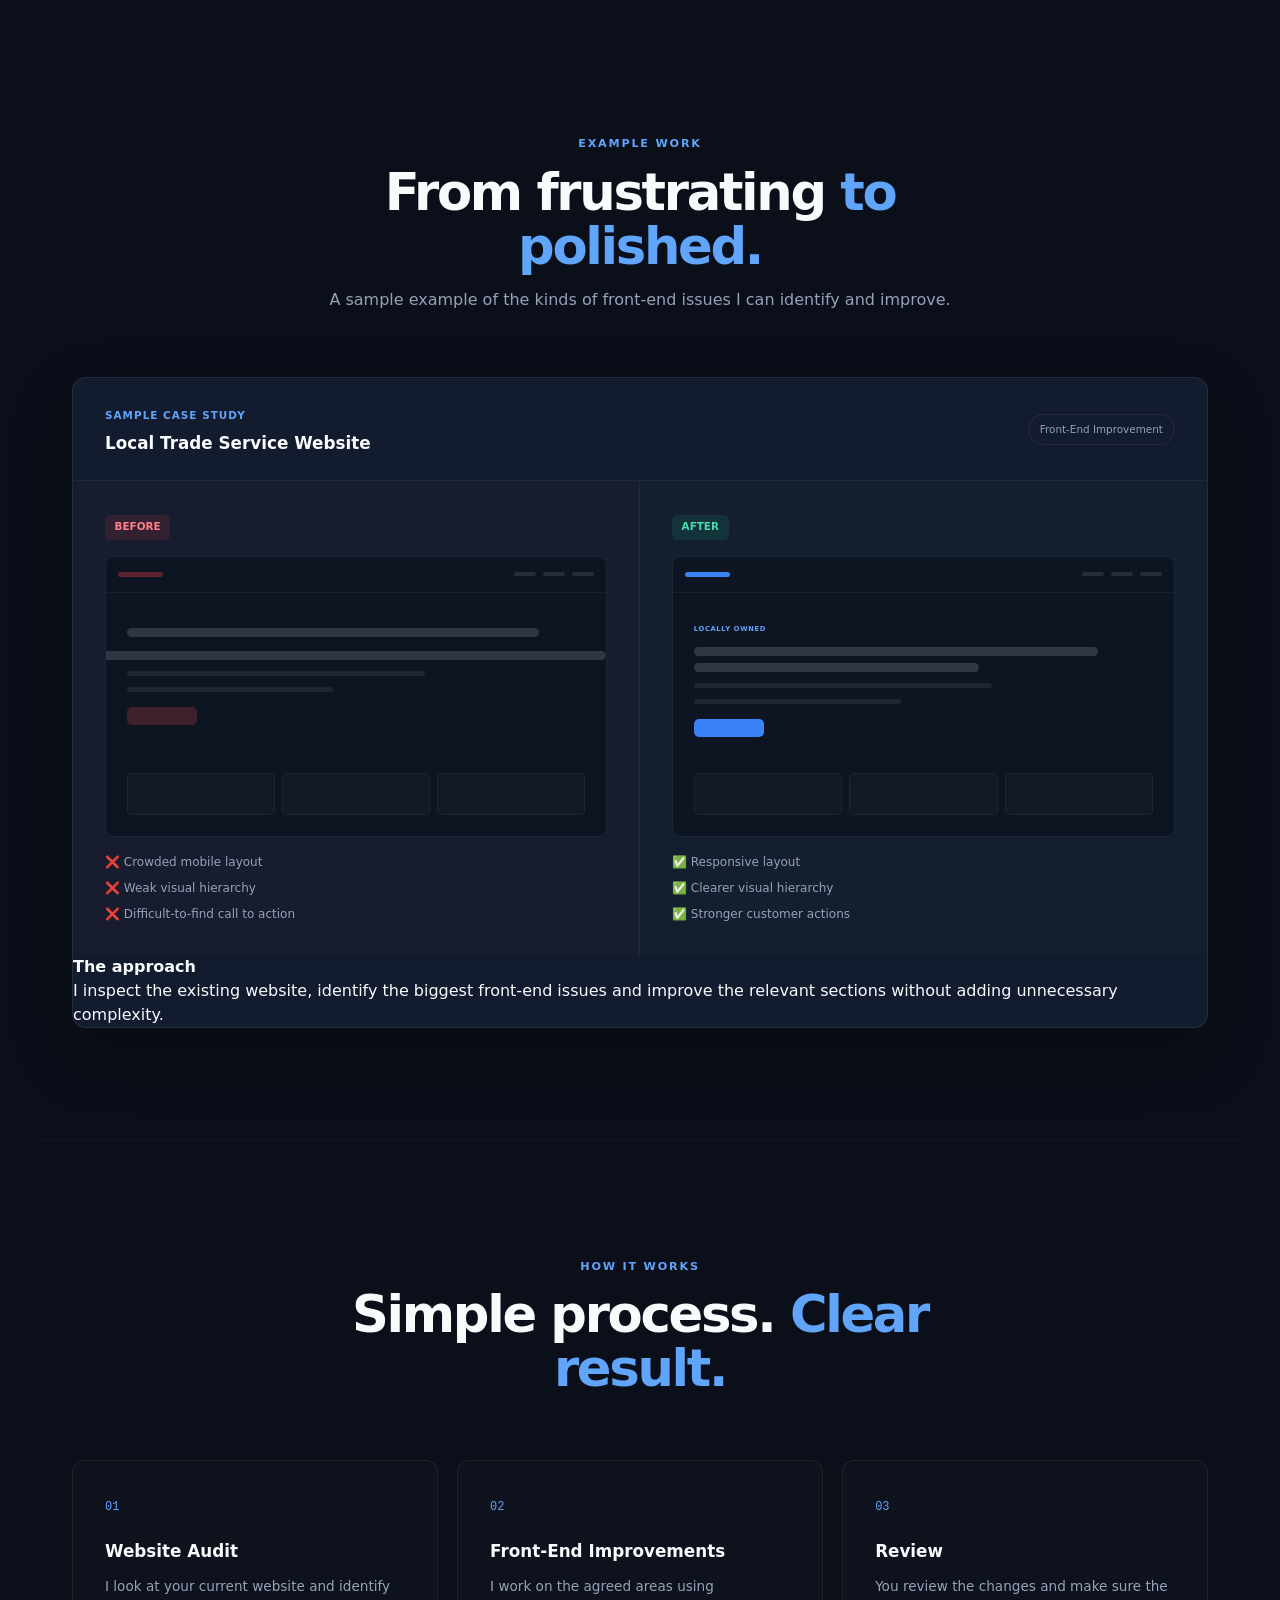
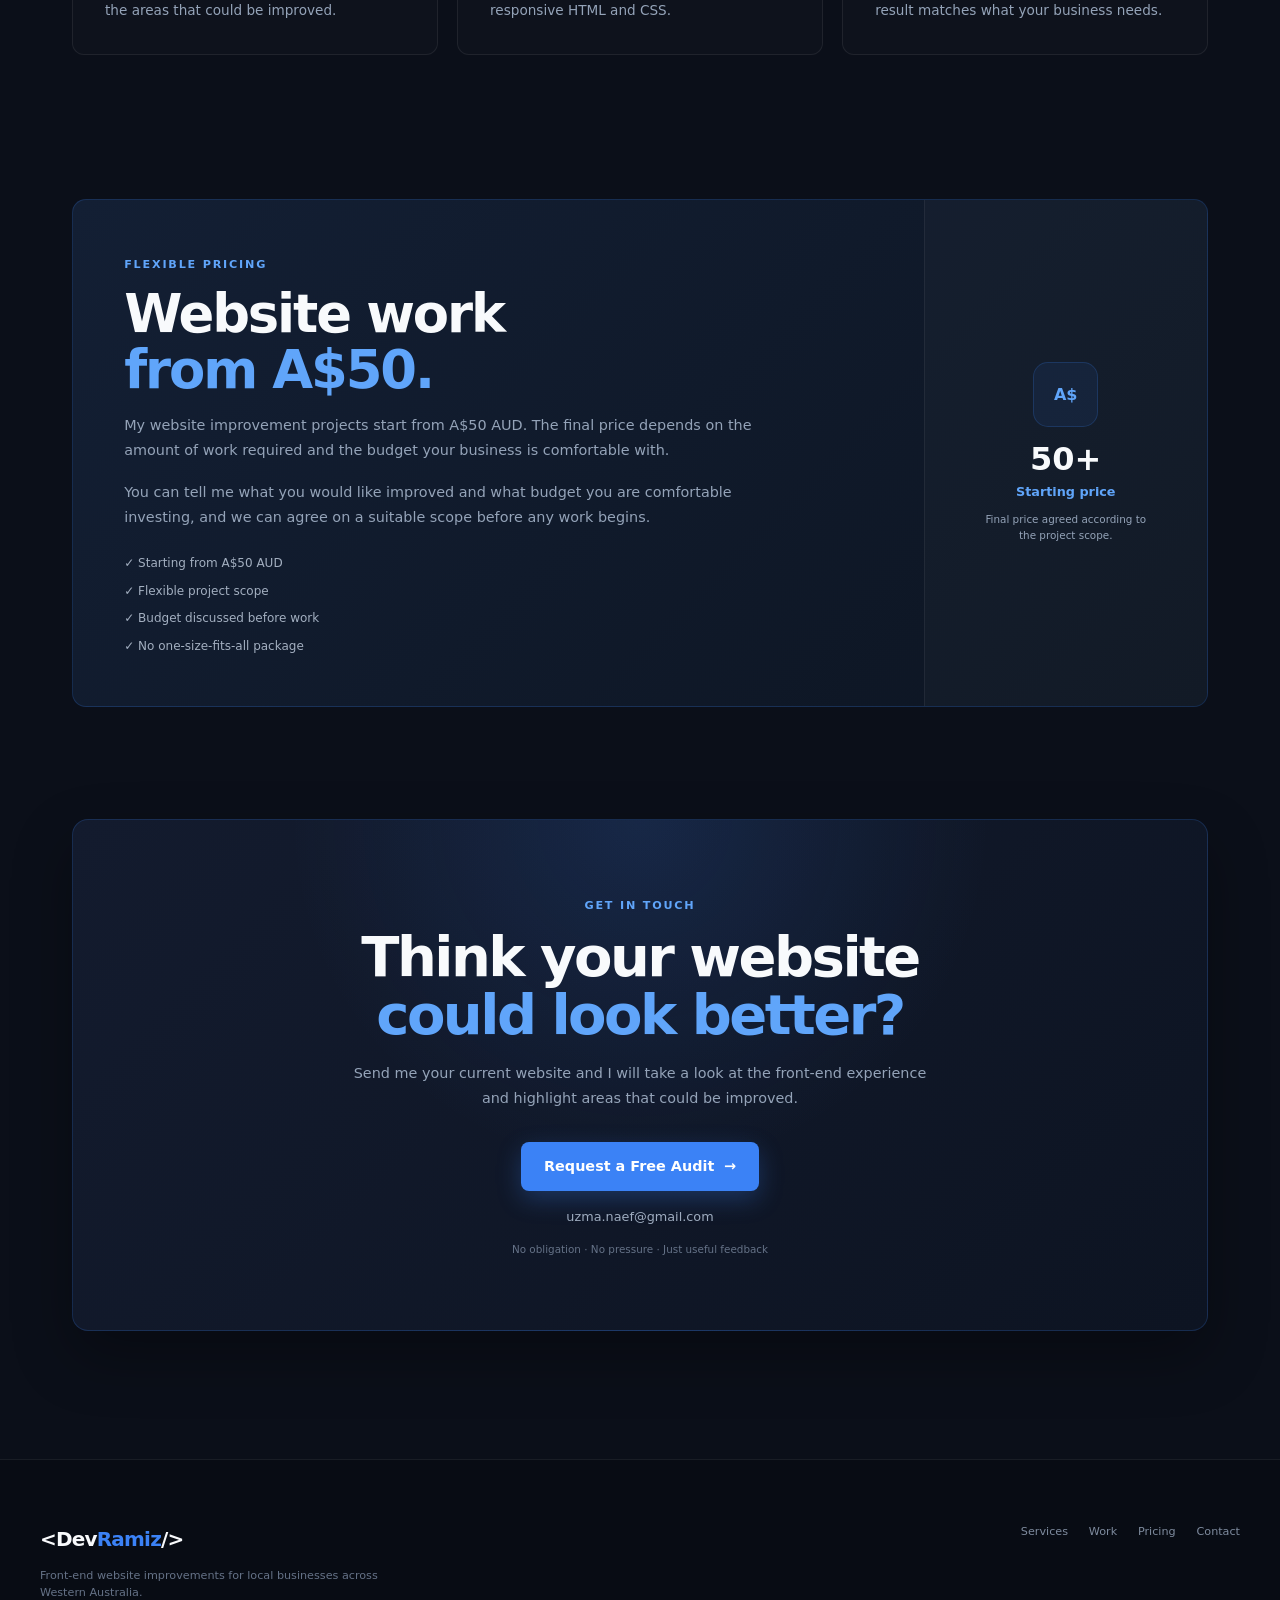
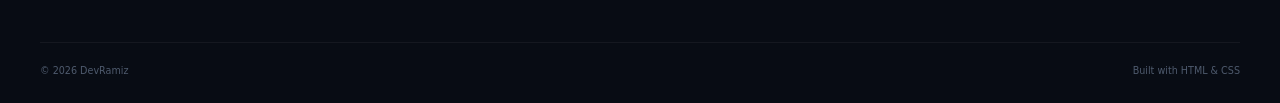
==== commit 32b58490: "Update index.html" ====
--- a/index.html
+++ b/index.html
@@ -1,840 +1 @@
-<!DOCTYPE html>
-
-<html lang="en">
-<head>
-    <meta charset="UTF-8">
-    <meta name="viewport" content="width=device-width, initial-scale=1.0">
-
-```
-<meta
-    name="description"
-    content="DevRamiz provides front-end website improvements for local businesses across Western Australia, including mobile responsiveness, HTML and CSS improvements, and UI/UX upgrades."
->
-
-<meta name="theme-color" content="#0b0f19">
-
-<title>DevRamiz | Front-End Web Design & Website Optimisation</title>
-
-<link rel="stylesheet" href="style.css">
-```
-
-</head>
-
-<body>
-
-```
-<!-- Navigation -->
-<nav class="navbar">
-    <div class="nav-container">
-
-        <a href="#" class="nav-logo">
-            &lt;Dev<span>Ramiz</span>/&gt;
-        </a>
-
-        <div class="nav-links">
-
-            <a href="#services">
-                Services
-            </a>
-
-            <a href="#work">
-                Recent Work
-            </a>
-
-            <a href="#contact" class="nav-cta">
-                Get Quote
-            </a>
-
-        </div>
-
-    </div>
-</nav>
-
-
-<!-- Hero -->
-<header class="hero">
-
-    <div class="hero-container">
-
-        <div class="hero-content">
-
-            <div class="location-badge">
-                <span class="pulse-dot"></span>
-                Based in Western Australia
-            </div>
-
-            <h1>
-                Stop Losing Clients to a
-                <span>Broken Mobile Website.</span>
-            </h1>
-
-            <p>
-                I help local businesses improve outdated,
-                cluttered or mobile-unfriendly websites using
-                clean HTML5 and CSS3, responsive layouts and
-                better front-end design.
-            </p>
-
-            <div class="hero-actions">
-
-                <a
-                    href="#contact"
-                    class="btn btn-primary"
-                >
-                    Repair My Website
-                </a>
-
-                <a
-                    href="#work"
-                    class="btn btn-secondary"
-                >
-                    See My Work
-                </a>
-
-            </div>
-
-        </div>
-
-
-        <!-- Browser Preview -->
-        <div class="hero-visual">
-
-            <div class="mock-browser">
-
-                <div class="browser-header">
-
-                    <span class="dot red"></span>
-                    <span class="dot yellow"></span>
-                    <span class="dot green"></span>
-
-                    <span class="browser-url">
-                        localbusiness.com.au
-                    </span>
-
-                </div>
-
-
-                <div class="browser-body">
-
-                    <div class="mock-navigation">
-
-                        <strong>
-                            LOCAL<span>CO.</span>
-                        </strong>
-
-                        <div class="mock-navigation-links">
-
-                            <span>
-                                Home
-                            </span>
-
-                            <span>
-                                Services
-                            </span>
-
-                            <span>
-                                Contact
-                            </span>
-
-                        </div>
-
-                    </div>
-
-
-                    <div class="mock-main">
-
-                        <div class="mock-copy">
-
-                            <small>
-                                LOCAL BUSINESS
-                            </small>
-
-                            <h2>
-                                A better website
-                                <span>starts here.</span>
-                            </h2>
-
-                            <p>
-                                Cleaner design. Better mobile
-                                experience. Less friction for
-                                your customers.
-                            </p>
-
-                            <div class="mock-button">
-                                CONTACT US
-                            </div>
-
-                        </div>
-
-
-                        <div class="mock-card">
-
-                            <div class="mock-line large"></div>
-                            <div class="mock-line"></div>
-                            <div class="mock-line short"></div>
-
-                            <div class="mock-circle"></div>
-
-                        </div>
-
-                    </div>
-
-
-                    <div class="mock-bottom-grid">
-
-                        <div></div>
-                        <div></div>
-                        <div></div>
-
-                    </div>
-
-                </div>
-
-            </div>
-
-        </div>
-
-    </div>
-
-</header>
-
-
-<!-- Services -->
-<section id="services" class="services">
-
-    <div class="section-header">
-
-        <span class="section-label">
-            SERVICES
-        </span>
-
-        <h2>
-            Fix what's getting
-            <span>in the way.</span>
-        </h2>
-
-        <p>
-            Practical front-end improvements for local businesses
-            that want a cleaner and more professional online presence.
-        </p>
-
-    </div>
-
-
-    <div class="services-grid">
-
-        <div class="service-card">
-
-            <div class="service-number">
-                01
-            </div>
-
-            <div class="card-icon">
-                📱
-            </div>
-
-            <h3>
-                Mobile Responsive Fixes
-            </h3>
-
-            <p>
-                Fix broken navigation, overlapping text, awkward
-                spacing and layouts that do not work properly
-                on phones and tablets.
-            </p>
-
-        </div>
-
-
-        <div class="service-card">
-
-            <div class="service-number">
-                02
-            </div>
-
-            <div class="card-icon">
-                ⚡
-            </div>
-
-            <h3>
-                HTML & CSS Improvements
-            </h3>
-
-            <p>
-                Improve outdated page structures, inconsistent
-                styling and messy layouts using clean modern
-                HTML5 and CSS3.
-            </p>
-
-        </div>
-
-
-        <div class="service-card">
-
-            <div class="service-number">
-                03
-            </div>
-
-            <div class="card-icon">
-                📈
-            </div>
-
-            <h3>
-                UI / UX Improvements
-            </h3>
-
-            <p>
-                Make important information easier to find and
-                improve the journey towards actions such as
-                calling, enquiring or booking.
-            </p>
-
-        </div>
-
-    </div>
-
-</section>
-
-
-<!-- Work -->
-<section id="work" class="portfolio">
-
-    <div class="section-header">
-
-        <span class="section-label">
-            EXAMPLE WORK
-        </span>
-
-        <h2>
-            From frustrating
-            <span>to polished.</span>
-        </h2>
-
-        <p>
-            A sample example of the kinds of front-end issues
-            I can identify and improve.
-        </p>
-
-    </div>
-
-
-    <div class="portfolio-container">
-
-        <div class="case-study-card">
-
-            <div class="case-header">
-
-                <div>
-
-                    <small>
-                        SAMPLE CASE STUDY
-                    </small>
-
-                    <h3>
-                        Local Trade Service Website
-                    </h3>
-
-                </div>
-
-                <span class="case-tag">
-                    Front-End Improvement
-                </span>
-
-            </div>
-
-
-            <div class="split-view">
-
-                <!-- BEFORE -->
-
-                <div class="view-panel before-panel">
-
-                    <div class="panel-badge bad">
-                        BEFORE
-                    </div>
-
-
-                    <div class="fake-site before-site">
-
-                        <div class="fake-header">
-
-                            <div class="fake-logo"></div>
-
-                            <div class="fake-links">
-                                <span></span>
-                                <span></span>
-                                <span></span>
-                            </div>
-
-                        </div>
-
-
-                        <div class="fake-content">
-
-                            <div class="fake-title"></div>
-
-                            <div class="fake-title wide"></div>
-
-                            <div class="fake-text"></div>
-                            <div class="fake-text short"></div>
-
-                            <div class="fake-button"></div>
-
-                        </div>
-
-
-                        <div class="fake-cards">
-
-                            <div></div>
-                            <div></div>
-                            <div></div>
-
-                        </div>
-
-                    </div>
-
-
-                    <div class="issue-list">
-
-                        <p>
-                            ❌ Crowded mobile layout
-                        </p>
-
-                        <p>
-                            ❌ Weak visual hierarchy
-                        </p>
-
-                        <p>
-                            ❌ Difficult-to-find call to action
-                        </p>
-
-                    </div>
-
-                </div>
-
-
-                <!-- AFTER -->
-
-                <div class="view-panel after-panel">
-
-                    <div class="panel-badge good">
-                        AFTER
-                    </div>
-
-
-                    <div class="fake-site after-site">
-
-                        <div class="fake-header">
-
-                            <div class="fake-logo good-logo"></div>
-
-                            <div class="fake-links good-links">
-                                <span></span>
-                                <span></span>
-                                <span></span>
-                            </div>
-
-                        </div>
-
-
-                        <div class="fake-content">
-
-                            <small>
-                                LOCALLY OWNED
-                            </small>
-
-                            <div class="good-title"></div>
-
-                            <div class="good-title small"></div>
-
-                            <div class="fake-text"></div>
-                            <div class="fake-text short"></div>
-
-                            <div class="fake-button good-button"></div>
-
-                        </div>
-
-
-                        <div class="fake-cards">
-
-                            <div class="good-card"></div>
-                            <div class="good-card"></div>
-                            <div class="good-card"></div>
-
-                        </div>
-
-                    </div>
-
-
-                    <div class="issue-list">
-
-                        <p>
-                            ✅ Responsive layout
-                        </p>
-
-                        <p>
-                            ✅ Clearer visual hierarchy
-                        </p>
-
-                        <p>
-                            ✅ Stronger customer actions
-                        </p>
-
-                    </div>
-
-                </div>
-
-            </div>
-
-
-            <div class="case-footer">
-
-                <strong>
-                    The approach
-                </strong>
-
-                <p>
-                    I inspect the existing website, identify
-                    the biggest front-end issues and improve
-                    the relevant sections without adding
-                    unnecessary complexity.
-                </p>
-
-            </div>
-
-        </div>
-
-    </div>
-
-</section>
-
-
-<!-- Process -->
-<section id="process" class="process">
-
-    <div class="section-header">
-
-        <span class="section-label">
-            HOW IT WORKS
-        </span>
-
-        <h2>
-            Simple process.
-            <span>Clear result.</span>
-        </h2>
-
-    </div>
-
-
-    <div class="process-grid">
-
-        <div class="process-card">
-
-            <span>
-                01
-            </span>
-
-            <h3>
-                Website Audit
-            </h3>
-
-            <p>
-                I look at your current website and identify
-                the areas that could be improved.
-            </p>
-
-        </div>
-
-
-        <div class="process-card">
-
-            <span>
-                02
-            </span>
-
-            <h3>
-                Front-End Improvements
-            </h3>
-
-            <p>
-                I work on the agreed areas using responsive
-                HTML and CSS.
-            </p>
-
-        </div>
-
-
-        <div class="process-card">
-
-            <span>
-                03
-            </span>
-
-            <h3>
-                Review
-            </h3>
-
-            <p>
-                You review the changes and make sure the result
-                matches what your business needs.
-            </p>
-
-        </div>
-
-    </div>
-
-</section>
-
-
-<!-- Pricing -->
-<section id="pricing" class="pricing">
-
-    <div class="pricing-card">
-
-        <div class="pricing-content">
-
-            <span class="section-label">
-                FLEXIBLE PRICING
-            </span>
-
-            <h2>
-                Website work
-                <span>from A$50.</span>
-            </h2>
-
-            <p>
-                My website improvement projects start from
-                A$50 AUD. The final price depends on the amount
-                of work required and the budget your business
-                is comfortable with.
-            </p>
-
-            <p>
-                You can tell me what you would like improved
-                and what budget you are comfortable investing,
-                and we can agree on a suitable scope before
-                any work begins.
-            </p>
-
-
-            <div class="pricing-points">
-
-                <span>
-                    ✓ Starting from A$50 AUD
-                </span>
-
-                <span>
-                    ✓ Flexible project scope
-                </span>
-
-                <span>
-                    ✓ Budget discussed before work
-                </span>
-
-                <span>
-                    ✓ No one-size-fits-all package
-                </span>
-
-            </div>
-
-        </div>
-
-
-        <div class="pricing-side">
-
-            <div class="price-symbol">
-                A$
-            </div>
-
-            <strong>
-                50+
-            </strong>
-
-            <span>
-                Starting price
-            </span>
-
-            <small>
-                Final price agreed according
-                to the project scope.
-            </small>
-
-        </div>
-
-    </div>
-
-</section>
-
-
-<!-- Professional Contact & Website Audit Form -->
-<section id="contact" class="contact">
-
-    <div class="contact-card">
-
-        <div class="contact-content">
-
-            <span class="section-label">
-                GET IN TOUCH
-            </span>
-
-            <h2>
-                Request a Free Website Audit
-            </h2>
-
-            <p>
-                Are you a local WA business owner? Fill out the
-                form below, and I will send you a free breakdown
-                of 2-3 ways to improve your website's mobile layout.
-            </p>
-
-
-            <form
-                name="contact"
-                method="POST"
-                data-netlify="true"
-            >
-
-                <p>
-                    <label>
-                        Your Name:
-                        <input
-                            type="text"
-                            name="name"
-                            required
-                        />
-                    </label>
-                </p>
-
-
-                <p>
-                    <label>
-                        Business Name:
-                        <input
-                            type="text"
-                            name="business_name"
-                        />
-                    </label>
-                </p>
-
-
-                <p>
-                    <label>
-                        Business Website:
-                        <input
-                            type="url"
-                            name="website"
-                            placeholder="https://"
-                        />
-                    </label>
-                </p>
-
-
-                <p>
-                    <label>
-                        What would you like improved?:
-                        <textarea
-                            name="improvements"
-                            required
-                        ></textarea>
-                    </label>
-                </p>
-
-
-                <p>
-                    <label>
-                        Approximate Budget (A$):
-                        <input
-                            type="number"
-                            name="budget"
-                            placeholder="50"
-                        />
-                    </label>
-                </p>
-
-
-                <p>
-                    <label>
-                        Your Email:
-                        <input
-                            type="email"
-                            name="email"
-                            required
-                        />
-                    </label>
-                </p>
-
-
-                <p>
-                    <button type="submit">
-                        Send Website Audit Request
-                    </button>
-                </p>
-
-            </form>
-
-        </div>
-
-    </div>
-
-</section>
-
-
-<!-- Footer -->
-<footer>
-
-    <div class="footer-container">
-
-        <div>
-
-            <a href="#" class="nav-logo">
-                &lt;Dev<span>Ramiz</span>/&gt;
-            </a>
-
-            <p>
-                Front-end website improvements for local businesses
-                across Western Australia.
-            </p>
-
-        </div>
-
-
-        <div class="footer-links">
-
-            <a href="#services">
-                Services
-            </a>
-
-            <a href="#work">
-                Work
-            </a>
-
-            <a href="#pricing">
-                Pricing
-            </a>
-
-            <a href="#contact">
-                Contact
-            </a>
-
-        </div>
-
-    </div>
-
-
-    <div class="footer-bottom">
-
-        <span>
-            © 2026 DevRamiz
-        </span>
-
-        <span>
-            Built with HTML & CSS
-        </span>
-
-    </div>
-
-</footer>
-```
-
-</body>
-</html>
+<!DOCTYPE html> <html lang="en"> <head> <meta charset="UTF-8"> <meta name="viewport" content="width=device-width, initial-scale=1.0"> <meta name="description" content="DevRamiz provides front-end website improvements for local businesses across Western Australia, including mobile responsiveness, HTML and CSS improvements, and UI/UX upgrades." > <meta name="theme-color" content="#0b0f19"> <title>DevRamiz | Front-End Web Design & Website Optimisation</title> <link rel="stylesheet" href="style.css"> </head> <body> <!-- Navigation --> <nav class="navbar"> <div class="nav-container"> <a href="#" class="nav-logo"> &lt;Dev<span>Ramiz</span>/&gt; </a> <div class="nav-links"> <a href="#services"> Services </a> <a href="#work"> Recent Work </a> <a href="#contact" class="nav-cta"> Get Quote </a> </div> </div> </nav> <!-- Hero --> <header class="hero"> <div class="hero-container"> <div class="hero-content"> <div class="location-badge"> <span class="pulse-dot"></span> Based in Western Australia </div> <h1> Stop Losing Clients to a <span>Broken Mobile Website.</span> </h1> <p> I help local businesses improve outdated, cluttered or mobile-unfriendly websites using clean HTML5 and CSS3, responsive layouts and better front-end design. </p> <div class="hero-actions"> <a href="#contact" class="btn btn-primary" > Repair My Website </a> <a href="#work" class="btn btn-secondary" > See My Work </a> </div> </div> <!-- Browser Preview --> <div class="hero-visual"> <div class="mock-browser"> <div class="browser-header"> <span class="dot red"></span> <span class="dot yellow"></span> <span class="dot green"></span> <span class="browser-url"> localbusiness.com.au </span> </div> <div class="browser-body"> <div class="mock-navigation"> <strong> LOCAL<span>CO.</span> </strong> <div class="mock-navigation-links"> <span> Home </span> <span> Services </span> <span> Contact </span> </div> </div> <div class="mock-main"> <div class="mock-copy"> <small> LOCAL BUSINESS </small> <h2> A better website <span>starts here.</span> </h2> <p> Cleaner design. Better mobile experience. Less friction for your customers. </p> <div class="mock-button"> CONTACT US </div> </div> <div class="mock-card"> <div class="mock-line large"></div> <div class="mock-line"></div> <div class="mock-line short"></div> <div class="mock-circle"></div> </div> </div> <div class="mock-bottom-grid"> <div></div> <div></div> <div></div> </div> </div> </div> </div> </div> </header> <!-- Services --> <section id="services" class="services"> <div class="section-header"> <span class="section-label"> SERVICES </span> <h2> Fix what's getting <span>in the way.</span> </h2> <p> Practical front-end improvements for local businesses that want a cleaner and more professional online presence. </p> </div> <div class="services-grid"> <div class="service-card"> <div class="service-number"> 01 </div> <div class="card-icon"> 📱 </div> <h3> Mobile Responsive Fixes </h3> <p> Fix broken navigation, overlapping text, awkward spacing and layouts that do not work properly on phones and tablets. </p> </div> <div class="service-card"> <div class="service-number"> 02 </div> <div class="card-icon"> ⚡ </div> <h3> HTML & CSS Improvements </h3> <p> Improve outdated page structures, inconsistent styling and messy layouts using clean modern HTML5 and CSS3. </p> </div> <div class="service-card"> <div class="service-number"> 03 </div> <div class="card-icon"> 📈 </div> <h3> UI / UX Improvements </h3> <p> Make important information easier to find and improve the journey towards actions such as calling, enquiring or booking. </p> </div> </div> </section> <!-- Work --> <section id="work" class="portfolio"> <div class="section-header"> <span class="section-label"> EXAMPLE WORK </span> <h2> From frustrating <span>to polished.</span> </h2> <p> A sample example of the kinds of front-end issues I can identify and improve. </p> </div> <div class="portfolio-container"> <div class="case-study-card"> <div class="case-header"> <div> <small> SAMPLE CASE STUDY </small> <h3> Local Trade Service Website </h3> </div> <span class="case-tag"> Front-End Improvement </span> </div> <div class="split-view"> <!-- BEFORE --> <div class="view-panel before-panel"> <div class="panel-badge bad"> BEFORE </div> <div class="fake-site before-site"> <div class="fake-header"> <div class="fake-logo"></div> <div class="fake-links"> <span></span> <span></span> <span></span> </div> </div> <div class="fake-content"> <div class="fake-title"></div> <div class="fake-title wide"></div> <div class="fake-text"></div> <div class="fake-text short"></div> <div class="fake-button"></div> </div> <div class="fake-cards"> <div></div> <div></div> <div></div> </div> </div> <div class="issue-list"> <p> ❌ Crowded mobile layout </p> <p> ❌ Weak visual hierarchy </p> <p> ❌ Difficult-to-find call to action </p> </div> </div> <!-- AFTER --> <div class="view-panel after-panel"> <div class="panel-badge good"> AFTER </div> <div class="fake-site after-site"> <div class="fake-header"> <div class="fake-logo good-logo"></div> <div class="fake-links good-links"> <span></span> <span></span> <span></span> </div> </div> <div class="fake-content"> <small> LOCALLY OWNED </small> <div class="good-title"></div> <div class="good-title small"></div> <div class="fake-text"></div> <div class="fake-text short"></div> <div class="fake-button good-button"></div> </div> <div class="fake-cards"> <div class="good-card"></div> <div class="good-card"></div> <div class="good-card"></div> </div> </div> <div class="issue-list"> <p> ✅ Responsive layout </p> <p> ✅ Clearer visual hierarchy </p> <p> ✅ Stronger customer actions </p> </div> </div> </div> <div class="case-footer"> <strong> The approach </strong> <p> I inspect the existing website, identify the biggest front-end issues and improve the relevant sections without adding unnecessary complexity. </p> </div> </div> </div> </section> <!-- Process --> <section id="process" class="process"> <div class="section-header"> <span class="section-label"> HOW IT WORKS </span> <h2> Simple process. <span>Clear result.</span> </h2> </div> <div class="process-grid"> <div class="process-card"> <span> 01 </span> <h3> Website Audit </h3> <p> I look at your current website and identify the areas that could be improved. </p> </div> <div class="process-card"> <span> 02 </span> <h3> Front-End Improvements </h3> <p> I work on the agreed areas using responsive HTML and CSS. </p> </div> <div class="process-card"> <span> 03 </span> <h3> Review </h3> <p> You review the changes and make sure the result matches what your business needs. </p> </div> </div> </section> <!-- Pricing --> <section id="pricing" class="pricing"> <div class="pricing-card"> <div class="pricing-content"> <span class="section-label"> FLEXIBLE PRICING </span> <h2> Website work <span>from A$50.</span> </h2> <p> My website improvement projects start from A$50 AUD. The final price depends on the amount of work required and the budget your business is comfortable with. </p> <p> You can tell me what you would like improved and what budget you are comfortable investing, and we can agree on a suitable scope before any work begins. </p> <div class="pricing-points"> <span> ✓ Starting from A$50 AUD </span> <span> ✓ Flexible project scope </span> <span> ✓ Budget discussed before work </span> <span> ✓ No one-size-fits-all package </span> </div> </div> <div class="pricing-side"> <div class="price-symbol"> A$ </div> <strong> 50+ </strong> <span> Starting price </span> <small> Final price agreed according to the project scope. </small> </div> </div> </section> <!-- Contact --> <section id="contact" class="contact"> <div class="contact-card"> <div class="contact-content"> <span class="section-label"> GET IN TOUCH </span> <h2> Think your website <span>could look better?</span> </h2> <p> Send me your current website and I will take a look at the front-end experience and highlight areas that could be improved. </p> <a href="mailto:uzma.naef@gmail.com?subject=Website%20Audit%20Request" class="btn btn-primary" > Request a Free Audit <span>→</span> </a> <a href="mailto:uzma.naef@gmail.com" class="email" > uzma.naef@gmail.com </a> <small> No obligation · No pressure · Just useful feedback </small> </div> </div> </section> <!-- Footer --> <footer> <div class="footer-container"> <div> <a href="#" class="nav-logo"> &lt;Dev<span>Ramiz</span>/&gt; </a> <p> Front-end website improvements for local businesses across Western Australia. </p> </div> <div class="footer-links"> <a href="#services"> Services </a> <a href="#work"> Work </a> <a href="#pricing"> Pricing </a> <a href="#contact"> Contact </a> </div> </div> <div class="footer-bottom"> <span> © 2026 DevRamiz </span> <span> Built with HTML & CSS </span> </div> </footer> </body> </html>
--- a/style.css
+++ b/style.css
@@ -1,2640 +1 @@
-/* =====================================================
-   DEVRAMIZ
-   PREMIUM DARK FRONT-END WEBSITE
-===================================================== */
-
-:root {
-
-    --bg-dark: #0b0f19;
-    --bg-surface: #131b2e;
-    --bg-surface-light: #182238;
-
-    --accent: #3b82f6;
-    --accent-light: #60a5fa;
-    --accent-glow: rgba(59,130,246,0.20);
-
-    --text-main: #f8fafc;
-    --text-sub: #94a3b8;
-
-    --success: #10b981;
-    --danger: #ef4444;
-    --yellow: #eab308;
-
-    --border: rgba(255,255,255,0.07);
-
-    --max-width: 1200px;
-}
-
-
-/* =====================================================
-   RESET
-===================================================== */
-
-* {
-    margin: 0;
-    padding: 0;
-    box-sizing: border-box;
-}
-
-
-html {
-    scroll-behavior: smooth;
-    background: var(--bg-dark);
-    color: var(--text-main);
-}
-
-
-body {
-
-    min-width: 320px;
-
-    font-family:
-        system-ui,
-        -apple-system,
-        BlinkMacSystemFont,
-        "Segoe UI",
-        Roboto,
-        Arial,
-        sans-serif;
-
-    background:
-        radial-gradient(
-            circle at top right,
-            rgba(59,130,246,0.10),
-            transparent 400px
-        ),
-        var(--bg-dark);
-
-    color: var(--text-main);
-
-    line-height: 1.5;
-
-    -webkit-font-smoothing: antialiased;
-}
-
-
-a {
-    color: inherit;
-}
-
-
-::selection {
-    background: rgba(59,130,246,0.35);
-}
-
-
-/* =====================================================
-   NAVBAR
-===================================================== */
-
-.navbar {
-
-    position: fixed;
-
-    top: 0;
-    left: 0;
-
-    width: 100%;
-
-    z-index: 1000;
-
-    background:
-        rgba(11,15,25,0.78);
-
-    backdrop-filter:
-        blur(15px);
-
-    -webkit-backdrop-filter:
-        blur(15px);
-
-    border-bottom:
-        1px solid var(--border);
-}
-
-
-.nav-container {
-
-    max-width:
-        var(--max-width);
-
-    margin:
-        0 auto;
-
-    padding:
-        1.15rem 2rem;
-
-    display:
-        flex;
-
-    align-items:
-        center;
-
-    justify-content:
-        space-between;
-}
-
-
-.nav-logo {
-
-    text-decoration:
-        none;
-
-    font-size:
-        1.25rem;
-
-    font-weight:
-        800;
-
-    letter-spacing:
-        -0.04em;
-}
-
-
-.nav-logo span {
-
-    color:
-        var(--accent);
-}
-
-
-.nav-links {
-
-    display:
-        flex;
-
-    align-items:
-        center;
-
-    gap:
-        2rem;
-}
-
-
-.nav-links a {
-
-    color:
-        var(--text-sub);
-
-    text-decoration:
-        none;
-
-    font-size:
-        0.9rem;
-
-    font-weight:
-        600;
-
-    transition:
-        color 0.2s ease;
-}
-
-
-.nav-links a:hover {
-
-    color:
-        var(--text-main);
-}
-
-
-.nav-links .nav-cta {
-
-    padding:
-        0.55rem 1.15rem;
-
-    border:
-        1px solid rgba(59,130,246,0.4);
-
-    border-radius:
-        7px;
-
-    background:
-        rgba(59,130,246,0.08);
-
-    color:
-        var(--text-main);
-
-    box-shadow:
-        0 0 20px rgba(59,130,246,0.07);
-}
-
-
-/* =====================================================
-   HERO
-===================================================== */
-
-.hero {
-
-    min-height:
-        100vh;
-
-    display:
-        flex;
-
-    align-items:
-        center;
-
-    padding:
-        8rem 2rem 5rem;
-
-    overflow:
-        hidden;
-
-    position:
-        relative;
-}
-
-
-.hero::before {
-
-    content:
-        "";
-
-    position:
-        absolute;
-
-    inset:
-        0;
-
-    background-image:
-
-        linear-gradient(
-            rgba(255,255,255,0.025) 1px,
-            transparent 1px
-        ),
-
-        linear-gradient(
-            90deg,
-            rgba(255,255,255,0.025) 1px,
-            transparent 1px
-        );
-
-    background-size:
-        70px 70px;
-
-    pointer-events:
-        none;
-
-}
-
-
-.hero-container {
-
-    max-width:
-        var(--max-width);
-
-    margin:
-        0 auto;
-
-    width:
-        100%;
-
-    display:
-        grid;
-
-    grid-template-columns:
-        1fr 1fr;
-
-    gap:
-        4rem;
-
-    align-items:
-        center;
-
-    position:
-        relative;
-
-    z-index:
-        1;
-}
-
-
-.hero-content {
-
-    max-width:
-        620px;
-}
-
-
-.location-badge {
-
-    display:
-        inline-flex;
-
-    align-items:
-        center;
-
-    gap:
-        0.5rem;
-
-    padding:
-        0.45rem 0.9rem;
-
-    margin-bottom:
-        1.4rem;
-
-    border:
-        1px solid rgba(59,130,246,0.25);
-
-    border-radius:
-        50px;
-
-    background:
-        rgba(59,130,246,0.08);
-
-    color:
-        #9cc5ff;
-
-    font-size:
-        0.8rem;
-
-    font-weight:
-        650;
-}
-
-
-.pulse-dot {
-
-    width:
-        8px;
-
-    height:
-        8px;
-
-    border-radius:
-        50%;
-
-    background:
-        var(--success);
-
-    box-shadow:
-        0 0 10px rgba(16,185,129,0.7);
-
-}
-
-
-.hero-content h1 {
-
-    margin-bottom:
-        1.5rem;
-
-    font-size:
-        clamp(
-            3.2rem,
-            6vw,
-            5.5rem
-        );
-
-    line-height:
-        0.98;
-
-    letter-spacing:
-        -0.065em;
-}
-
-
-.hero-content h1 span {
-
-    display:
-        block;
-
-    color:
-        var(--accent-light);
-}
-
-
-.hero-content > p {
-
-    max-width:
-        590px;
-
-    margin-bottom:
-        2.2rem;
-
-    color:
-        var(--text-sub);
-
-    font-size:
-        1.05rem;
-
-    line-height:
-        1.7;
-}
-
-
-.hero-actions {
-
-    display:
-        flex;
-
-    flex-wrap:
-        wrap;
-
-    gap:
-        1rem;
-}
-
-
-.btn {
-
-    display:
-        inline-flex;
-
-    align-items:
-        center;
-
-    justify-content:
-        center;
-
-    gap:
-        0.6rem;
-
-    padding:
-        0.85rem 1.45rem;
-
-    border-radius:
-        8px;
-
-    text-decoration:
-        none;
-
-    font-size:
-        0.9rem;
-
-    font-weight:
-        700;
-
-    transition:
-        all 0.2s ease;
-}
-
-
-.btn-primary {
-
-    background:
-        var(--accent);
-
-    color:
-        white;
-
-    box-shadow:
-        0 8px 25px rgba(59,130,246,0.28);
-}
-
-
-.btn-primary:hover {
-
-    transform:
-        translateY(-2px);
-
-    box-shadow:
-        0 12px 30px rgba(59,130,246,0.38);
-}
-
-
-.btn-secondary {
-
-    border:
-        1px solid rgba(255,255,255,0.13);
-
-    background:
-        rgba(255,255,255,0.02);
-
-    color:
-        var(--text-main);
-}
-
-
-.btn-secondary:hover {
-
-    background:
-        rgba(255,255,255,0.05);
-
-    border-color:
-        rgba(255,255,255,0.25);
-}
-
-
-/* =====================================================
-   HERO BROWSER
-===================================================== */
-
-.hero-visual {
-
-    width:
-        100%;
-}
-
-
-.mock-browser {
-
-    overflow:
-        hidden;
-
-    border:
-        1px solid rgba(255,255,255,0.09);
-
-    border-radius:
-        14px;
-
-    background:
-        var(--bg-surface);
-
-    box-shadow:
-        0 35px 75px rgba(0,0,0,0.4);
-}
-
-
-.browser-header {
-
-    height:
-        50px;
-
-    display:
-        flex;
-
-    align-items:
-        center;
-
-    gap:
-        7px;
-
-    padding:
-        0 1rem;
-
-    border-bottom:
-        1px solid rgba(255,255,255,0.05);
-
-    background:
-        #0f1422;
-}
-
-
-.dot {
-
-    width:
-        10px;
-
-    height:
-        10px;
-
-    border-radius:
-        50%;
-}
-
-
-.dot.red {
-    background: #ff6258;
-}
-
-
-.dot.yellow {
-    background: var(--yellow);
-}
-
-
-.dot.green {
-    background: var(--success);
-}
-
-
-.browser-url {
-
-    flex:
-        1;
-
-    max-width:
-        250px;
-
-    margin:
-        0 auto;
-
-    padding:
-        0.3rem 0.8rem;
-
-    border-radius:
-        5px;
-
-    background:
-        var(--bg-dark);
-
-    color:
-        #6e7c90;
-
-    text-align:
-        center;
-
-    font-family:
-        monospace;
-
-    font-size:
-        0.7rem;
-}
-
-
-.browser-body {
-
-    padding:
-        1.5rem;
-
-}
-
-
-.mock-navigation {
-
-    display:
-        flex;
-
-    align-items:
-        center;
-
-    justify-content:
-        space-between;
-
-    gap:
-        1.5rem;
-
-    padding:
-        0 0 1.2rem;
-
-    border-bottom:
-        1px solid rgba(255,255,255,0.06);
-
-}
-
-
-.mock-navigation > strong {
-
-    flex:
-        0 0 auto;
-
-    font-size:
-        0.7rem;
-
-    font-weight:
-        800;
-
-    white-space:
-        nowrap;
-}
-
-
-.mock-navigation > strong span {
-
-    color:
-        var(--accent-light);
-}
-
-
-.mock-navigation-links {
-
-    display:
-        flex;
-
-    align-items:
-        center;
-
-    justify-content:
-        flex-end;
-
-    gap:
-        clamp(0.7rem, 2vw, 1.4rem);
-
-    min-width:
-        0;
-}
-
-
-.mock-navigation-links span {
-
-    color:
-        rgba(255,255,255,0.55);
-
-    font-size:
-        clamp(0.55rem, 1vw, 0.68rem);
-
-    white-space:
-        nowrap;
-}
-
-
-.mock-main {
-
-    display:
-        grid;
-
-    grid-template-columns:
-        1.1fr 0.9fr;
-
-    gap:
-        1.2rem;
-
-    padding:
-        2.5rem 0 1.5rem;
-}
-
-
-.mock-copy small {
-
-    color:
-        var(--accent-light);
-
-    font-size:
-        0.5rem;
-
-    font-weight:
-        800;
-
-    letter-spacing:
-        0.14em;
-}
-
-
-.mock-copy h2 {
-
-    margin:
-        0.6rem 0 0.7rem;
-
-    font-size:
-        clamp(
-            1.5rem,
-            3vw,
-            2.5rem
-        );
-
-    line-height:
-        1.05;
-
-    letter-spacing:
-        -0.05em;
-}
-
-
-.mock-copy h2 span {
-
-    display:
-        block;
-
-    color:
-        var(--accent-light);
-}
-
-
-.mock-copy p {
-
-    margin:
-        0;
-
-    color:
-        #77869b;
-
-    font-size:
-        0.62rem;
-
-    line-height:
-        1.65;
-}
-
-
-.mock-button {
-
-    width:
-        90px;
-
-    margin-top:
-        1rem;
-
-    padding:
-        0.4rem;
-
-    border-radius:
-        5px;
-
-    background:
-        var(--accent);
-
-    color:
-        white;
-
-    font-size:
-        0.42rem;
-
-    font-weight:
-        800;
-
-    text-align:
-        center;
-}
-
-
-.mock-card {
-
-    position:
-        relative;
-
-    min-height:
-        185px;
-
-    padding:
-        1.5rem;
-
-    overflow:
-        hidden;
-
-    border:
-        1px solid rgba(255,255,255,0.06);
-
-    border-radius:
-        12px;
-
-    background:
-        linear-gradient(
-            145deg,
-            rgba(59,130,246,0.12),
-            rgba(255,255,255,0.02)
-        );
-}
-
-
-.mock-line {
-
-    width:
-        75%;
-
-    height:
-        7px;
-
-    margin-bottom:
-        10px;
-
-    border-radius:
-        50px;
-
-    background:
-        rgba(255,255,255,0.12);
-}
-
-
-.mock-line.large {
-
-    width:
-        90%;
-}
-
-
-.mock-line.short {
-
-    width:
-        50%;
-}
-
-
-.mock-circle {
-
-    position:
-        absolute;
-
-    width:
-        130px;
-
-    height:
-        130px;
-
-    right:
-        -30px;
-
-    bottom:
-        -45px;
-
-    border:
-        17px solid rgba(59,130,246,0.14);
-
-    border-radius:
-        50%;
-}
-
-
-.mock-bottom-grid {
-
-    display:
-        grid;
-
-    grid-template-columns:
-        repeat(3, 1fr);
-
-    gap:
-        0.7rem;
-}
-
-
-.mock-bottom-grid div {
-
-    height:
-        48px;
-
-    border:
-        1px solid rgba(255,255,255,0.05);
-
-    border-radius:
-        7px;
-
-    background:
-        rgba(255,255,255,0.025);
-}
-
-
-/* =====================================================
-   SECTIONS
-===================================================== */
-
-.services,
-.portfolio,
-.process,
-.pricing,
-.contact {
-
-    max-width:
-        var(--max-width);
-
-    margin:
-        0 auto;
-
-}
-
-
-.services,
-.portfolio,
-.process {
-
-    padding:
-        7rem 2rem;
-}
-
-
-.section-header {
-
-    max-width:
-        720px;
-
-    margin:
-        0 auto 4rem;
-
-    text-align:
-        center;
-}
-
-
-.section-label {
-
-    display:
-        inline-block;
-
-    margin-bottom:
-        0.8rem;
-
-    color:
-        var(--accent-light);
-
-    font-size:
-        0.7rem;
-
-    font-weight:
-        800;
-
-    letter-spacing:
-        0.16em;
-}
-
-
-.section-header h2 {
-
-    margin-bottom:
-        0.8rem;
-
-    font-size:
-        clamp(
-            2.1rem,
-            5vw,
-            3.2rem
-        );
-
-    line-height:
-        1.05;
-
-    letter-spacing:
-        -0.045em;
-}
-
-
-.section-header h2 span {
-
-    color:
-        var(--accent-light);
-}
-
-
-.section-header p {
-
-    color:
-        var(--text-sub);
-
-    line-height:
-        1.7;
-}
-
-
-/* =====================================================
-   SERVICES
-===================================================== */
-
-.services-grid {
-
-    display:
-        grid;
-
-    grid-template-columns:
-        repeat(3, 1fr);
-
-    gap:
-        1.2rem;
-}
-
-
-.service-card {
-
-    position:
-        relative;
-
-    padding:
-        2rem;
-
-    min-height:
-        300px;
-
-    border:
-        1px solid var(--border);
-
-    border-radius:
-        12px;
-
-    background:
-        var(--bg-surface);
-
-    transition:
-        transform 0.2s ease,
-        border-color 0.2s ease;
-}
-
-
-.service-card:hover {
-
-    transform:
-        translateY(-5px);
-
-    border-color:
-        rgba(59,130,246,0.3);
-}
-
-
-.service-number {
-
-    position:
-        absolute;
-
-    top:
-        1.5rem;
-
-    right:
-        1.5rem;
-
-    color:
-        #536176;
-
-    font-family:
-        monospace;
-
-    font-size:
-        0.7rem;
-}
-
-
-.card-icon {
-
-    margin-bottom:
-        1.4rem;
-
-    font-size:
-        2rem;
-}
-
-
-.service-card h3 {
-
-    margin-bottom:
-        0.8rem;
-
-    font-size:
-        1.2rem;
-
-}
-
-
-.service-card p {
-
-    color:
-        var(--text-sub);
-
-    font-size:
-        0.9rem;
-
-    line-height:
-        1.7;
-}
-
-
-/* =====================================================
-   PORTFOLIO
-===================================================== */
-
-.portfolio {
-
-    padding-top:
-        2rem;
-
-}
-
-
-.portfolio-container {
-
-    width:
-        100%;
-}
-
-
-.case-study-card {
-
-    overflow:
-        hidden;
-
-    border:
-        1px solid var(--border);
-
-    border-radius:
-        14px;
-
-    background:
-        var(--bg-surface);
-
-    box-shadow:
-        0 25px 60px rgba(0,0,0,0.25);
-}
-
-
-.case-header {
-
-    padding:
-        1.5rem 2rem;
-
-    display:
-        flex;
-
-    align-items:
-        center;
-
-    justify-content:
-        space-between;
-
-    gap:
-        1rem;
-
-    border-bottom:
-        1px solid rgba(255,255,255,0.06);
-}
-
-
-.case-header small {
-
-    color:
-        var(--accent-light);
-
-    font-size:
-        0.65rem;
-
-    font-weight:
-        800;
-
-    letter-spacing:
-        0.1em;
-}
-
-
-.case-header h3 {
-
-    margin-top:
-        0.3rem;
-
-    font-size:
-        1.05rem;
-
-}
-
-
-.case-tag {
-
-    padding:
-        0.4rem 0.7rem;
-
-    border:
-        1px solid rgba(255,255,255,0.07);
-
-    border-radius:
-        50px;
-
-    color:
-        var(--text-sub);
-
-    font-size:
-        0.65rem;
-}
-
-
-.split-view {
-
-    display:
-        grid;
-
-    grid-template-columns:
-        1fr 1fr;
-}
-
-
-.view-panel {
-
-    padding:
-        2rem;
-
-}
-
-
-.before-panel {
-
-    border-right:
-        1px solid rgba(255,255,255,0.06);
-
-    background:
-        rgba(239,68,68,0.015);
-}
-
-
-.after-panel {
-
-    background:
-        rgba(16,185,129,0.015);
-}
-
-
-.panel-badge {
-
-    display:
-        inline-block;
-
-    margin-bottom:
-        1rem;
-
-    padding:
-        0.3rem 0.6rem;
-
-    border-radius:
-        5px;
-
-    font-size:
-        0.65rem;
-
-    font-weight:
-        800;
-}
-
-
-.panel-badge.bad {
-
-    background:
-        rgba(239,68,68,0.13);
-
-    color:
-        #ff7f89;
-}
-
-
-.panel-badge.good {
-
-    background:
-        rgba(16,185,129,0.13);
-
-    color:
-        #48d9ad;
-}
-
-
-/* =====================================================
-   FAKE WEBSITE PREVIEW
-===================================================== */
-
-.fake-site {
-
-    overflow:
-        hidden;
-
-    border:
-        1px solid rgba(255,255,255,0.07);
-
-    border-radius:
-        9px;
-
-    background:
-        #0d1522;
-}
-
-
-.fake-header {
-
-    height:
-        36px;
-
-    display:
-        flex;
-
-    align-items:
-        center;
-
-    justify-content:
-        space-between;
-
-    padding:
-        0 12px;
-
-    border-bottom:
-        1px solid rgba(255,255,255,0.05);
-
-}
-
-
-.fake-logo {
-
-    width:
-        45px;
-
-    height:
-        5px;
-
-    border-radius:
-        50px;
-
-    background:
-        rgba(239,68,68,0.35);
-}
-
-
-.good-logo {
-
-    background:
-        var(--accent);
-}
-
-
-.fake-links {
-
-    display:
-        flex;
-
-    gap:
-        7px;
-}
-
-
-.fake-links span {
-
-    width:
-        22px;
-
-    height:
-        4px;
-
-    border-radius:
-        50px;
-
-    background:
-        rgba(255,255,255,0.1);
-}
-
-
-.fake-content {
-
-    min-height:
-        180px;
-
-    padding:
-        1.3rem;
-}
-
-
-.fake-content small {
-
-    color:
-        var(--accent-light);
-
-    font-size:
-        0.42rem;
-
-    font-weight:
-        800;
-
-    letter-spacing:
-        0.1em;
-}
-
-
-.fake-title,
-.good-title {
-
-    width:
-        90%;
-
-    height:
-        9px;
-
-    margin-top:
-        14px;
-
-    border-radius:
-        50px;
-
-    background:
-        rgba(255,255,255,0.14);
-}
-
-
-.fake-title.wide {
-
-    width:
-        110%;
-
-    transform:
-        translateX(-5%);
-}
-
-
-.good-title {
-
-    width:
-        88%;
-
-    margin-top:
-        9px;
-
-    background:
-        rgba(255,255,255,0.15);
-}
-
-
-.good-title.small {
-
-    width:
-        62%;
-
-    margin-top:
-        7px;
-
-}
-
-
-.fake-text {
-
-    width:
-        65%;
-
-    height:
-        5px;
-
-    margin-top:
-        11px;
-
-    border-radius:
-        50px;
-
-    background:
-        rgba(255,255,255,0.07);
-}
-
-
-.fake-text.short {
-
-    width:
-        45%;
-}
-
-
-.fake-button {
-
-    width:
-        70px;
-
-    height:
-        18px;
-
-    margin-top:
-        15px;
-
-    border-radius:
-        5px;
-
-    background:
-        rgba(239,68,68,0.22);
-}
-
-
-.good-button {
-
-    background:
-        var(--accent);
-}
-
-
-.fake-cards {
-
-    display:
-        grid;
-
-    grid-template-columns:
-        repeat(3, 1fr);
-
-    gap:
-        7px;
-
-    padding:
-        0 1.3rem 1.3rem;
-}
-
-
-.fake-cards div,
-.good-card {
-
-    height:
-        42px;
-
-    border:
-        1px solid rgba(255,255,255,0.05);
-
-    border-radius:
-        5px;
-
-    background:
-        rgba(255,255,255,0.025);
-}
-
-
-.issue-list {
-
-    display:
-        grid;
-
-    gap:
-        0.5rem;
-
-    margin-top:
-        1rem;
-}
-
-
-.issue-list p {
-
-    margin:
-        0;
-
-    color:
-        var(--text-sub);
-
-    font-size:
-        0.75rem;
-}
-
-
-/* =====================================================
-   PROCESS
-===================================================== */
-
-.process {
-
-    border-top:
-        1px solid rgba(255,255,255,0.04);
-
-}
-
-
-.process-grid {
-
-    display:
-        grid;
-
-    grid-template-columns:
-        repeat(3, 1fr);
-
-    gap:
-        1.2rem;
-}
-
-
-.process-card {
-
-    padding:
-        2rem;
-
-    border:
-        1px solid var(--border);
-
-    border-radius:
-        12px;
-
-    background:
-        rgba(255,255,255,0.015);
-}
-
-
-.process-card > span {
-
-    color:
-        var(--accent-light);
-
-    font-family:
-        monospace;
-
-    font-size:
-        0.75rem;
-
-}
-
-
-.process-card h3 {
-
-    margin:
-        1.4rem 0 0.7rem;
-
-    font-size:
-        1.05rem;
-}
-
-
-.process-card p {
-
-    margin:
-        0;
-
-    color:
-        var(--text-sub);
-
-    font-size:
-        0.85rem;
-
-    line-height:
-        1.7;
-}
-
-
-/* =====================================================
-   PRICING
-===================================================== */
-
-.pricing {
-
-    padding:
-        2rem 2rem 7rem;
-}
-
-
-.pricing-card {
-
-    display:
-        grid;
-
-    grid-template-columns:
-        1.5fr 0.5fr;
-
-    overflow:
-        hidden;
-
-    border:
-        1px solid rgba(59,130,246,0.2);
-
-    border-radius:
-        14px;
-
-    background:
-        linear-gradient(
-            135deg,
-            #131f34,
-            #0d1522
-        );
-}
-
-
-.pricing-content {
-
-    padding:
-        3.2rem;
-}
-
-
-.pricing-content h2 {
-
-    margin-bottom:
-        1rem;
-
-    font-size:
-        clamp(
-            2rem,
-            5vw,
-            3.3rem
-        );
-
-    line-height:
-        1.05;
-
-    letter-spacing:
-        -0.04em;
-}
-
-
-.pricing-content h2 span {
-
-    display:
-        block;
-
-    color:
-        var(--accent-light);
-}
-
-
-.pricing-content p {
-
-    max-width:
-        680px;
-
-    margin-bottom:
-        1rem;
-
-    color:
-        var(--text-sub);
-
-    font-size:
-        0.9rem;
-
-    line-height:
-        1.75;
-}
-
-
-.pricing-points {
-
-    display:
-        grid;
-
-    gap:
-        0.6rem;
-
-    margin-top:
-        1.5rem;
-}
-
-
-.pricing-points span {
-
-    color:
-        #a3afc0;
-
-    font-size:
-        0.75rem;
-}
-
-
-.pricing-side {
-
-    display:
-        flex;
-
-    flex-direction:
-        column;
-
-    align-items:
-        center;
-
-    justify-content:
-        center;
-
-    padding:
-        2rem;
-
-    border-left:
-        1px solid rgba(255,255,255,0.06);
-
-    background:
-        rgba(255,255,255,0.02);
-
-    text-align:
-        center;
-}
-
-
-.price-symbol {
-
-    width:
-        65px;
-
-    height:
-        65px;
-
-    display:
-        grid;
-
-    place-items:
-        center;
-
-    margin-bottom:
-        1rem;
-
-    border:
-        1px solid rgba(59,130,246,0.2);
-
-    border-radius:
-        15px;
-
-    background:
-        rgba(59,130,246,0.08);
-
-    color:
-        var(--accent-light);
-
-    font-weight:
-        800;
-}
-
-
-.pricing-side strong {
-
-    font-size:
-        2rem;
-
-    line-height:
-        1;
-}
-
-
-.pricing-side span {
-
-    margin-top:
-        0.4rem;
-
-    color:
-        var(--accent-light);
-
-    font-size:
-        0.8rem;
-
-    font-weight:
-        700;
-}
-
-
-.pricing-side small {
-
-    max-width:
-        170px;
-
-    margin-top:
-        0.7rem;
-
-    color:
-        var(--text-sub);
-
-    font-size:
-        0.65rem;
-
-    line-height:
-        1.5;
-}
-
-
-/* =====================================================
-   CONTACT
-===================================================== */
-
-.contact {
-
-    padding:
-        0 2rem 8rem;
-}
-
-
-.contact-card {
-
-    overflow:
-        hidden;
-
-    border:
-        1px solid rgba(59,130,246,0.2);
-
-    border-radius:
-        16px;
-
-    background:
-        radial-gradient(
-            circle at 50% 0%,
-            rgba(59,130,246,0.14),
-            transparent 350px
-        ),
-
-        linear-gradient(
-            135deg,
-            #131b2e,
-            #0d1422
-        );
-
-    box-shadow:
-        0 25px 60px rgba(0,0,0,0.3);
-}
-
-
-.contact-content {
-
-    max-width:
-        720px;
-
-    margin:
-        0 auto;
-
-    padding:
-        4.5rem 2rem;
-
-    text-align:
-        center;
-}
-
-
-.contact-content h2 {
-
-    margin-bottom:
-        1rem;
-
-    font-size:
-        clamp(
-            2.1rem,
-            5vw,
-            3.5rem
-        );
-
-    line-height:
-        1.05;
-
-    letter-spacing:
-        -0.045em;
-}
-
-
-.contact-content h2 span {
-
-    display:
-        block;
-
-    color:
-        var(--accent-light);
-}
-
-
-.contact-content p {
-
-    max-width:
-        600px;
-
-    margin:
-        0 auto 2rem;
-
-    color:
-        var(--text-sub);
-
-    font-size:
-        0.9rem;
-
-    line-height:
-        1.7;
-}
-
-
-.email {
-
-    display:
-        block;
-
-    margin-top:
-        1rem;
-
-    color:
-        #9eacbf;
-
-    text-decoration:
-        none;
-
-    font-size:
-        0.8rem;
-}
-
-
-.email:hover {
-
-    color:
-        white;
-}
-
-
-.contact-content > small {
-
-    display:
-        block;
-
-    margin-top:
-        1rem;
-
-    color:
-        #657287;
-
-    font-size:
-        0.65rem;
-}
-
-
-/* =====================================================
-   FOOTER
-===================================================== */
-
-footer {
-
-    padding:
-        4rem 2rem 1.5rem;
-
-    border-top:
-        1px solid var(--border);
-
-    background:
-        #080c14;
-}
-
-
-.footer-container {
-
-    max-width:
-        var(--max-width);
-
-    margin:
-        0 auto;
-
-    display:
-        flex;
-
-    align-items:
-        flex-start;
-
-    justify-content:
-        space-between;
-
-    gap:
-        2rem;
-
-    padding-bottom:
-        2.5rem;
-}
-
-
-.footer-container p {
-
-    max-width:
-        350px;
-
-    margin-top:
-        0.8rem;
-
-    color:
-        #657287;
-
-    font-size:
-        0.7rem;
-
-    line-height:
-        1.6;
-}
-
-
-.footer-links {
-
-    display:
-        flex;
-
-    flex-wrap:
-        wrap;
-
-    gap:
-        1.3rem;
-}
-
-
-.footer-links a {
-
-    color:
-        #7e8b9e;
-
-    text-decoration:
-        none;
-
-    font-size:
-        0.7rem;
-}
-
-
-.footer-links a:hover {
-
-    color:
-        var(--text-main);
-}
-
-
-.footer-bottom {
-
-    max-width:
-        var(--max-width);
-
-    margin:
-        0 auto;
-
-    padding-top:
-        1.3rem;
-
-    border-top:
-        1px solid rgba(255,255,255,0.05);
-
-    display:
-        flex;
-
-    justify-content:
-        space-between;
-
-    gap:
-        1rem;
-
-    color:
-        #4e5a6d;
-
-    font-size:
-        0.6rem;
-}
-
-
-/* =====================================================
-   TABLET
-===================================================== */
-
-@media (max-width: 991px) {
-
-    .hero-container {
-
-        grid-template-columns:
-            1fr;
-
-        gap:
-            4rem;
-
-        text-align:
-            center;
-    }
-
-
-    .hero-content {
-
-        max-width:
-            760px;
-
-        margin:
-            0 auto;
-    }
-
-
-    .hero-content > p {
-
-        margin-left:
-            auto;
-
-        margin-right:
-            auto;
-    }
-
-
-    .hero-actions {
-
-        justify-content:
-            center;
-    }
-
-
-    .hero-visual {
-
-        max-width:
-            700px;
-
-        margin:
-            0 auto;
-    }
-
-
-    .services-grid {
-
-        grid-template-columns:
-            repeat(2, 1fr);
-    }
-
-
-    .service-card:last-child {
-
-        grid-column:
-            1 / -1;
-    }
-
-
-    .process-grid {
-
-        grid-template-columns:
-            1fr;
-    }
-
-
-    .pricing-card {
-
-        grid-template-columns:
-            1fr;
-    }
-
-
-    .pricing-side {
-
-        min-height:
-            220px;
-
-        border-left:
-            none;
-
-        border-top:
-            1px solid rgba(255,255,255,0.06);
-    }
-
-}
-
-
-/* =====================================================
-   MOBILE
-===================================================== */
-
-@media (max-width: 700px) {
-
-    .nav-container {
-
-        padding:
-            1rem 1rem;
-    }
-
-
-    .nav-links {
-
-        gap:
-            0.8rem;
-    }
-
-
-    .nav-links a:not(.nav-cta) {
-
-        display:
-            none;
-    }
-
-
-    .nav-links .nav-cta {
-
-        padding:
-            0.5rem 0.8rem;
-
-        font-size:
-            0.72rem;
-    }
-
-
-    .hero {
-
-        padding:
-            8rem 1rem 4rem;
-    }
-
-
-    .hero-content h1 {
-
-        font-size:
-            clamp(
-                3rem,
-                14vw,
-                4rem
-            );
-    }
-
-
-    .hero-content > p {
-
-        font-size:
-            0.92rem;
-    }
-
-
-    .hero-actions {
-
-        flex-direction:
-            column;
-    }
-
-
-    .btn {
-
-        width:
-            100%;
-    }
-
-
-    .mock-navigation {
-
-        gap:
-            0.7rem;
-    }
-
-
-    .mock-navigation-links {
-
-        gap:
-            0.6rem;
-    }
-
-
-    .mock-navigation-links span {
-
-        font-size:
-            0.48rem;
-    }
-
-
-    .mock-main {
-
-        grid-template-columns:
-            1fr;
-    }
-
-
-    .mock-card {
-
-        min-height:
-            110px;
-    }
-
-
-    .services,
-    .portfolio,
-    .process {
-
-        padding:
-            5rem 1rem;
-    }
-
-
-    .section-header {
-
-        margin-bottom:
-            3rem;
-    }
-
-
-    .services-grid {
-
-        grid-template-columns:
-            1fr;
-    }
-
-
-    .service-card:last-child {
-
-        grid-column:
-            auto;
-    }
-
-
-    .split-view {
-
-        grid-template-columns:
-            1fr;
-    }
-
-
-    .before-panel {
-
-        border-right:
-            none;
-
-        border-bottom:
-            1px solid rgba(255,255,255,0.06);
-    }
-
-
-    .case-header {
-
-        align-items:
-            flex-start;
-
-        flex-direction:
-            column;
-
-        padding:
-            1.3rem;
-    }
-
-
-    .view-panel {
-
-        padding:
-            1.3rem;
-    }
-
-
-    .pricing {
-
-        padding:
-            1rem 1rem 5rem;
-    }
-
-
-    .pricing-content {
-
-        padding:
-            2rem 1.4rem;
-    }
-
-
-    .pricing-side {
-
-        padding:
-            2rem;
-    }
-
-
-    .contact {
-
-        padding:
-            0 1rem 5rem;
-    }
-
-
-    .contact-content {
-
-        padding:
-            3.5rem 1.3rem;
-    }
-
-
-    footer {
-
-        padding:
-            3rem 1rem 1.3rem;
-    }
-
-
-    .footer-container {
-
-        flex-direction:
-            column;
-    }
-
-
-    .footer-bottom {
-
-        align-items:
-            flex-start;
-
-        flex-direction:
-            column;
-    }
-
-}
-
-
-/* =====================================================
-   VERY SMALL PHONES
-===================================================== */
-
-@media (max-width: 430px) {
-
-    .nav-logo {
-
-        font-size:
-            1rem;
-    }
-
-
-    .nav-links .nav-cta {
-
-        font-size:
-            0.65rem;
-    }
-
-
-    .location-badge {
-
-        font-size:
-            0.67rem;
-    }
-
-
-    .hero-content h1 {
-
-        font-size:
-            2.75rem;
-    }
-
-
-    .browser-body {
-
-        padding:
-            1rem;
-    }
-
-
-    .mock-navigation-links {
-
-        display:
-            none;
-    }
-
-
-    .mock-main {
-
-        padding-top:
-            2rem;
-    }
-
-
-    .mock-bottom-grid div {
-
-        height:
-            38px;
-    }
-
-
-    .section-header h2 {
-
-        font-size:
-            2rem;
-    }
-
-
-    .pricing-content h2 {
-
-        font-size:
-            2.2rem;
-    }
-
-
-    .contact-content h2 {
-
-        font-size:
-            2.2rem;
-    }
-
-}
-
-
-/* =====================================================
-   REDUCED MOTION
-===================================================== */
-
-@media (prefers-reduced-motion: reduce) {
-
-    html {
-        scroll-behavior:
-            auto;
-    }
-
-    *,
-    *::before,
-    *::after {
-        transition:
-            none !important;
-
-        animation:
-            none !important;
-    }
-
-}
+/* ===================================================== DEVRAMIZ PREMIUM DARK FRONT-END WEBSITE ===================================================== */ :root { --bg-dark: #0b0f19; --bg-surface: #131b2e; --bg-surface-light: #182238; --accent: #3b82f6; --accent-light: #60a5fa; --accent-glow: rgba(59,130,246,0.20); --text-main: #f8fafc; --text-sub: #94a3b8; --success: #10b981; --danger: #ef4444; --yellow: #eab308; --border: rgba(255,255,255,0.07); --max-width: 1200px; } /* ===================================================== RESET ===================================================== */ * { margin: 0; padding: 0; box-sizing: border-box; } html { scroll-behavior: smooth; background: var(--bg-dark); color: var(--text-main); } body { min-width: 320px; font-family: system-ui, -apple-system, BlinkMacSystemFont, "Segoe UI", Roboto, Arial, sans-serif; background: radial-gradient( circle at top right, rgba(59,130,246,0.10), transparent 400px ), var(--bg-dark); color: var(--text-main); line-height: 1.5; -webkit-font-smoothing: antialiased; } a { color: inherit; } ::selection { background: rgba(59,130,246,0.35); } /* ===================================================== NAVBAR ===================================================== */ .navbar { position: fixed; top: 0; left: 0; width: 100%; z-index: 1000; background: rgba(11,15,25,0.78); backdrop-filter: blur(15px); -webkit-backdrop-filter: blur(15px); border-bottom: 1px solid var(--border); } .nav-container { max-width: var(--max-width); margin: 0 auto; padding: 1.15rem 2rem; display: flex; align-items: center; justify-content: space-between; } .nav-logo { text-decoration: none; font-size: 1.25rem; font-weight: 800; letter-spacing: -0.04em; } .nav-logo span { color: var(--accent); } .nav-links { display: flex; align-items: center; gap: 2rem; } .nav-links a { color: var(--text-sub); text-decoration: none; font-size: 0.9rem; font-weight: 600; transition: color 0.2s ease; } .nav-links a:hover { color: var(--text-main); } .nav-links .nav-cta { padding: 0.55rem 1.15rem; border: 1px solid rgba(59,130,246,0.4); border-radius: 7px; background: rgba(59,130,246,0.08); color: var(--text-main); box-shadow: 0 0 20px rgba(59,130,246,0.07); } /* ===================================================== HERO ===================================================== */ .hero { min-height: 100vh; display: flex; align-items: center; padding: 8rem 2rem 5rem; overflow: hidden; position: relative; } .hero::before { content: ""; position: absolute; inset: 0; background-image: linear-gradient( rgba(255,255,255,0.025) 1px, transparent 1px ), linear-gradient( 90deg, rgba(255,255,255,0.025) 1px, transparent 1px ); background-size: 70px 70px; pointer-events: none; } .hero-container { max-width: var(--max-width); margin: 0 auto; width: 100%; display: grid; grid-template-columns: 1fr 1fr; gap: 4rem; align-items: center; position: relative; z-index: 1; } .hero-content { max-width: 620px; } .location-badge { display: inline-flex; align-items: center; gap: 0.5rem; padding: 0.45rem 0.9rem; margin-bottom: 1.4rem; border: 1px solid rgba(59,130,246,0.25); border-radius: 50px; background: rgba(59,130,246,0.08); color: #9cc5ff; font-size: 0.8rem; font-weight: 650; } .pulse-dot { width: 8px; height: 8px; border-radius: 50%; background: var(--success); box-shadow: 0 0 10px rgba(16,185,129,0.7); } .hero-content h1 { margin-bottom: 1.5rem; font-size: clamp( 3.2rem, 6vw, 5.5rem ); line-height: 0.98; letter-spacing: -0.065em; } .hero-content h1 span { display: block; color: var(--accent-light); } .hero-content > p { max-width: 590px; margin-bottom: 2.2rem; color: var(--text-sub); font-size: 1.05rem; line-height: 1.7; } .hero-actions { display: flex; flex-wrap: wrap; gap: 1rem; } .btn { display: inline-flex; align-items: center; justify-content: center; gap: 0.6rem; padding: 0.85rem 1.45rem; border-radius: 8px; text-decoration: none; font-size: 0.9rem; font-weight: 700; transition: all 0.2s ease; } .btn-primary { background: var(--accent); color: white; box-shadow: 0 8px 25px rgba(59,130,246,0.28); } .btn-primary:hover { transform: translateY(-2px); box-shadow: 0 12px 30px rgba(59,130,246,0.38); } .btn-secondary { border: 1px solid rgba(255,255,255,0.13); background: rgba(255,255,255,0.02); color: var(--text-main); } .btn-secondary:hover { background: rgba(255,255,255,0.05); border-color: rgba(255,255,255,0.25); } /* ===================================================== HERO BROWSER ===================================================== */ .hero-visual { width: 100%; } .mock-browser { overflow: hidden; border: 1px solid rgba(255,255,255,0.09); border-radius: 14px; background: var(--bg-surface); box-shadow: 0 35px 75px rgba(0,0,0,0.4); } .browser-header { height: 50px; display: flex; align-items: center; gap: 7px; padding: 0 1rem; border-bottom: 1px solid rgba(255,255,255,0.05); background: #0f1422; } .dot { width: 10px; height: 10px; border-radius: 50%; } .dot.red { background: #ff6258; } .dot.yellow { background: var(--yellow); } .dot.green { background: var(--success); } .browser-url { flex: 1; max-width: 250px; margin: 0 auto; padding: 0.3rem 0.8rem; border-radius: 5px; background: var(--bg-dark); color: #6e7c90; text-align: center; font-family: monospace; font-size: 0.7rem; } .browser-body { padding: 1.5rem; } .mock-navigation { display: flex; align-items: center; justify-content: space-between; gap: 1.5rem; padding: 0 0 1.2rem; border-bottom: 1px solid rgba(255,255,255,0.06); } .mock-navigation > strong { flex: 0 0 auto; font-size: 0.7rem; font-weight: 800; white-space: nowrap; } .mock-navigation > strong span { color: var(--accent-light); } .mock-navigation-links { display: flex; align-items: center; justify-content: flex-end; gap: clamp(0.7rem, 2vw, 1.4rem); min-width: 0; } .mock-navigation-links span { color: rgba(255,255,255,0.55); font-size: clamp(0.55rem, 1vw, 0.68rem); white-space: nowrap; } .mock-main { display: grid; grid-template-columns: 1.1fr 0.9fr; gap: 1.2rem; padding: 2.5rem 0 1.5rem; } .mock-copy small { color: var(--accent-light); font-size: 0.5rem; font-weight: 800; letter-spacing: 0.14em; } .mock-copy h2 { margin: 0.6rem 0 0.7rem; font-size: clamp( 1.5rem, 3vw, 2.5rem ); line-height: 1.05; letter-spacing: -0.05em; } .mock-copy h2 span { display: block; color: var(--accent-light); } .mock-copy p { margin: 0; color: #77869b; font-size: 0.62rem; line-height: 1.65; } .mock-button { width: 90px; margin-top: 1rem; padding: 0.4rem; border-radius: 5px; background: var(--accent); color: white; font-size: 0.42rem; font-weight: 800; text-align: center; } .mock-card { position: relative; min-height: 185px; padding: 1.5rem; overflow: hidden; border: 1px solid rgba(255,255,255,0.06); border-radius: 12px; background: linear-gradient( 145deg, rgba(59,130,246,0.12), rgba(255,255,255,0.02) ); } .mock-line { width: 75%; height: 7px; margin-bottom: 10px; border-radius: 50px; background: rgba(255,255,255,0.12); } .mock-line.large { width: 90%; } .mock-line.short { width: 50%; } .mock-circle { position: absolute; width: 130px; height: 130px; right: -30px; bottom: -45px; border: 17px solid rgba(59,130,246,0.14); border-radius: 50%; } .mock-bottom-grid { display: grid; grid-template-columns: repeat(3, 1fr); gap: 0.7rem; } .mock-bottom-grid div { height: 48px; border: 1px solid rgba(255,255,255,0.05); border-radius: 7px; background: rgba(255,255,255,0.025); } /* ===================================================== SECTIONS ===================================================== */ .services, .portfolio, .process, .pricing, .contact { max-width: var(--max-width); margin: 0 auto; } .services, .portfolio, .process { padding: 7rem 2rem; } .section-header { max-width: 720px; margin: 0 auto 4rem; text-align: center; } .section-label { display: inline-block; margin-bottom: 0.8rem; color: var(--accent-light); font-size: 0.7rem; font-weight: 800; letter-spacing: 0.16em; } .section-header h2 { margin-bottom: 0.8rem; font-size: clamp( 2.1rem, 5vw, 3.2rem ); line-height: 1.05; letter-spacing: -0.045em; } .section-header h2 span { color: var(--accent-light); } .section-header p { color: var(--text-sub); line-height: 1.7; } /* ===================================================== SERVICES ===================================================== */ .services-grid { display: grid; grid-template-columns: repeat(3, 1fr); gap: 1.2rem; } .service-card { position: relative; padding: 2rem; min-height: 300px; border: 1px solid var(--border); border-radius: 12px; background: var(--bg-surface); transition: transform 0.2s ease, border-color 0.2s ease; } .service-card:hover { transform: translateY(-5px); border-color: rgba(59,130,246,0.3); } .service-number { position: absolute; top: 1.5rem; right: 1.5rem; color: #536176; font-family: monospace; font-size: 0.7rem; } .card-icon { margin-bottom: 1.4rem; font-size: 2rem; } .service-card h3 { margin-bottom: 0.8rem; font-size: 1.2rem; } .service-card p { color: var(--text-sub); font-size: 0.9rem; line-height: 1.7; } /* ===================================================== PORTFOLIO ===================================================== */ .portfolio { padding-top: 2rem; } .portfolio-container { width: 100%; } .case-study-card { overflow: hidden; border: 1px solid var(--border); border-radius: 14px; background: var(--bg-surface); box-shadow: 0 25px 60px rgba(0,0,0,0.25); } .case-header { padding: 1.5rem 2rem; display: flex; align-items: center; justify-content: space-between; gap: 1rem; border-bottom: 1px solid rgba(255,255,255,0.06); } .case-header small { color: var(--accent-light); font-size: 0.65rem; font-weight: 800; letter-spacing: 0.1em; } .case-header h3 { margin-top: 0.3rem; font-size: 1.05rem; } .case-tag { padding: 0.4rem 0.7rem; border: 1px solid rgba(255,255,255,0.07); border-radius: 50px; color: var(--text-sub); font-size: 0.65rem; } .split-view { display: grid; grid-template-columns: 1fr 1fr; } .view-panel { padding: 2rem; } .before-panel { border-right: 1px solid rgba(255,255,255,0.06); background: rgba(239,68,68,0.015); } .after-panel { background: rgba(16,185,129,0.015); } .panel-badge { display: inline-block; margin-bottom: 1rem; padding: 0.3rem 0.6rem; border-radius: 5px; font-size: 0.65rem; font-weight: 800; } .panel-badge.bad { background: rgba(239,68,68,0.13); color: #ff7f89; } .panel-badge.good { background: rgba(16,185,129,0.13); color: #48d9ad; } /* ===================================================== FAKE WEBSITE PREVIEW ===================================================== */ .fake-site { overflow: hidden; border: 1px solid rgba(255,255,255,0.07); border-radius: 9px; background: #0d1522; } .fake-header { height: 36px; display: flex; align-items: center; justify-content: space-between; padding: 0 12px; border-bottom: 1px solid rgba(255,255,255,0.05); } .fake-logo { width: 45px; height: 5px; border-radius: 50px; background: rgba(239,68,68,0.35); } .good-logo { background: var(--accent); } .fake-links { display: flex; gap: 7px; } .fake-links span { width: 22px; height: 4px; border-radius: 50px; background: rgba(255,255,255,0.1); } .fake-content { min-height: 180px; padding: 1.3rem; } .fake-content small { color: var(--accent-light); font-size: 0.42rem; font-weight: 800; letter-spacing: 0.1em; } .fake-title, .good-title { width: 90%; height: 9px; margin-top: 14px; border-radius: 50px; background: rgba(255,255,255,0.14); } .fake-title.wide { width: 110%; transform: translateX(-5%); } .good-title { width: 88%; margin-top: 9px; background: rgba(255,255,255,0.15); } .good-title.small { width: 62%; margin-top: 7px; } .fake-text { width: 65%; height: 5px; margin-top: 11px; border-radius: 50px; background: rgba(255,255,255,0.07); } .fake-text.short { width: 45%; } .fake-button { width: 70px; height: 18px; margin-top: 15px; border-radius: 5px; background: rgba(239,68,68,0.22); } .good-button { background: var(--accent); } .fake-cards { display: grid; grid-template-columns: repeat(3, 1fr); gap: 7px; padding: 0 1.3rem 1.3rem; } .fake-cards div, .good-card { height: 42px; border: 1px solid rgba(255,255,255,0.05); border-radius: 5px; background: rgba(255,255,255,0.025); } .issue-list { display: grid; gap: 0.5rem; margin-top: 1rem; } .issue-list p { margin: 0; color: var(--text-sub); font-size: 0.75rem; } /* ===================================================== PROCESS ===================================================== */ .process { border-top: 1px solid rgba(255,255,255,0.04); } .process-grid { display: grid; grid-template-columns: repeat(3, 1fr); gap: 1.2rem; } .process-card { padding: 2rem; border: 1px solid var(--border); border-radius: 12px; background: rgba(255,255,255,0.015); } .process-card > span { color: var(--accent-light); font-family: monospace; font-size: 0.75rem; } .process-card h3 { margin: 1.4rem 0 0.7rem; font-size: 1.05rem; } .process-card p { margin: 0; color: var(--text-sub); font-size: 0.85rem; line-height: 1.7; } /* ===================================================== PRICING ===================================================== */ .pricing { padding: 2rem 2rem 7rem; } .pricing-card { display: grid; grid-template-columns: 1.5fr 0.5fr; overflow: hidden; border: 1px solid rgba(59,130,246,0.2); border-radius: 14px; background: linear-gradient( 135deg, #131f34, #0d1522 ); } .pricing-content { padding: 3.2rem; } .pricing-content h2 { margin-bottom: 1rem; font-size: clamp( 2rem, 5vw, 3.3rem ); line-height: 1.05; letter-spacing: -0.04em; } .pricing-content h2 span { display: block; color: var(--accent-light); } .pricing-content p { max-width: 680px; margin-bottom: 1rem; color: var(--text-sub); font-size: 0.9rem; line-height: 1.75; } .pricing-points { display: grid; gap: 0.6rem; margin-top: 1.5rem; } .pricing-points span { color: #a3afc0; font-size: 0.75rem; } .pricing-side { display: flex; flex-direction: column; align-items: center; justify-content: center; padding: 2rem; border-left: 1px solid rgba(255,255,255,0.06); background: rgba(255,255,255,0.02); text-align: center; } .price-symbol { width: 65px; height: 65px; display: grid; place-items: center; margin-bottom: 1rem; border: 1px solid rgba(59,130,246,0.2); border-radius: 15px; background: rgba(59,130,246,0.08); color: var(--accent-light); font-weight: 800; } .pricing-side strong { font-size: 2rem; line-height: 1; } .pricing-side span { margin-top: 0.4rem; color: var(--accent-light); font-size: 0.8rem; font-weight: 700; } .pricing-side small { max-width: 170px; margin-top: 0.7rem; color: var(--text-sub); font-size: 0.65rem; line-height: 1.5; } /* ===================================================== CONTACT ===================================================== */ .contact { padding: 0 2rem 8rem; } .contact-card { overflow: hidden; border: 1px solid rgba(59,130,246,0.2); border-radius: 16px; background: radial-gradient( circle at 50% 0%, rgba(59,130,246,0.14), transparent 350px ), linear-gradient( 135deg, #131b2e, #0d1422 ); box-shadow: 0 25px 60px rgba(0,0,0,0.3); } .contact-content { max-width: 720px; margin: 0 auto; padding: 4.5rem 2rem; text-align: center; } .contact-content h2 { margin-bottom: 1rem; font-size: clamp( 2.1rem, 5vw, 3.5rem ); line-height: 1.05; letter-spacing: -0.045em; } .contact-content h2 span { display: block; color: var(--accent-light); } .contact-content p { max-width: 600px; margin: 0 auto 2rem; color: var(--text-sub); font-size: 0.9rem; line-height: 1.7; } .email { display: block; margin-top: 1rem; color: #9eacbf; text-decoration: none; font-size: 0.8rem; } .email:hover { color: white; } .contact-content > small { display: block; margin-top: 1rem; color: #657287; font-size: 0.65rem; } /* ===================================================== FOOTER ===================================================== */ footer { padding: 4rem 2rem 1.5rem; border-top: 1px solid var(--border); background: #080c14; } .footer-container { max-width: var(--max-width); margin: 0 auto; display: flex; align-items: flex-start; justify-content: space-between; gap: 2rem; padding-bottom: 2.5rem; } .footer-container p { max-width: 350px; margin-top: 0.8rem; color: #657287; font-size: 0.7rem; line-height: 1.6; } .footer-links { display: flex; flex-wrap: wrap; gap: 1.3rem; } .footer-links a { color: #7e8b9e; text-decoration: none; font-size: 0.7rem; } .footer-links a:hover { color: var(--text-main); } .footer-bottom { max-width: var(--max-width); margin: 0 auto; padding-top: 1.3rem; border-top: 1px solid rgba(255,255,255,0.05); display: flex; justify-content: space-between; gap: 1rem; color: #4e5a6d; font-size: 0.6rem; } /* ===================================================== TABLET ===================================================== */ @media (max-width: 991px) { .hero-container { grid-template-columns: 1fr; gap: 4rem; text-align: center; } .hero-content { max-width: 760px; margin: 0 auto; } .hero-content > p { margin-left: auto; margin-right: auto; } .hero-actions { justify-content: center; } .hero-visual { max-width: 700px; margin: 0 auto; } .services-grid { grid-template-columns: repeat(2, 1fr); } .service-card:last-child { grid-column: 1 / -1; } .process-grid { grid-template-columns: 1fr; } .pricing-card { grid-template-columns: 1fr; } .pricing-side { min-height: 220px; border-left: none; border-top: 1px solid rgba(255,255,255,0.06); } } /* ===================================================== MOBILE ===================================================== */ @media (max-width: 700px) { .nav-container { padding: 1rem 1rem; } .nav-links { gap: 0.8rem; } .nav-links a:not(.nav-cta) { display: none; } .nav-links .nav-cta { padding: 0.5rem 0.8rem; font-size: 0.72rem; } .hero { padding: 8rem 1rem 4rem; } .hero-content h1 { font-size: clamp( 3rem, 14vw, 4rem ); } .hero-content > p { font-size: 0.92rem; } .hero-actions { flex-direction: column; } .btn { width: 100%; } .mock-navigation { gap: 0.7rem; } .mock-navigation-links { gap: 0.6rem; } .mock-navigation-links span { font-size: 0.48rem; } .mock-main { grid-template-columns: 1fr; } .mock-card { min-height: 110px; } .services, .portfolio, .process { padding: 5rem 1rem; } .section-header { margin-bottom: 3rem; } .services-grid { grid-template-columns: 1fr; } .service-card:last-child { grid-column: auto; } .split-view { grid-template-columns: 1fr; } .before-panel { border-right: none; border-bottom: 1px solid rgba(255,255,255,0.06); } .case-header { align-items: flex-start; flex-direction: column; padding: 1.3rem; } .view-panel { padding: 1.3rem; } .pricing { padding: 1rem 1rem 5rem; } .pricing-content { padding: 2rem 1.4rem; } .pricing-side { padding: 2rem; } .contact { padding: 0 1rem 5rem; } .contact-content { padding: 3.5rem 1.3rem; } footer { padding: 3rem 1rem 1.3rem; } .footer-container { flex-direction: column; } .footer-bottom { align-items: flex-start; flex-direction: column; } } /* ===================================================== VERY SMALL PHONES ===================================================== */ @media (max-width: 430px) { .nav-logo { font-size: 1rem; } .nav-links .nav-cta { font-size: 0.65rem; } .location-badge { font-size: 0.67rem; } .hero-content h1 { font-size: 2.75rem; } .browser-body { padding: 1rem; } .mock-navigation-links { display: none; } .mock-main { padding-top: 2rem; } .mock-bottom-grid div { height: 38px; } .section-header h2 { font-size: 2rem; } .pricing-content h2 { font-size: 2.2rem; } .contact-content h2 { font-size: 2.2rem; } } /* ===================================================== REDUCED MOTION ===================================================== */ @media (prefers-reduced-motion: reduce) { html { scroll-behavior: auto; } *, *::before, *::after { transition: none !important; animation: none !important; } }
